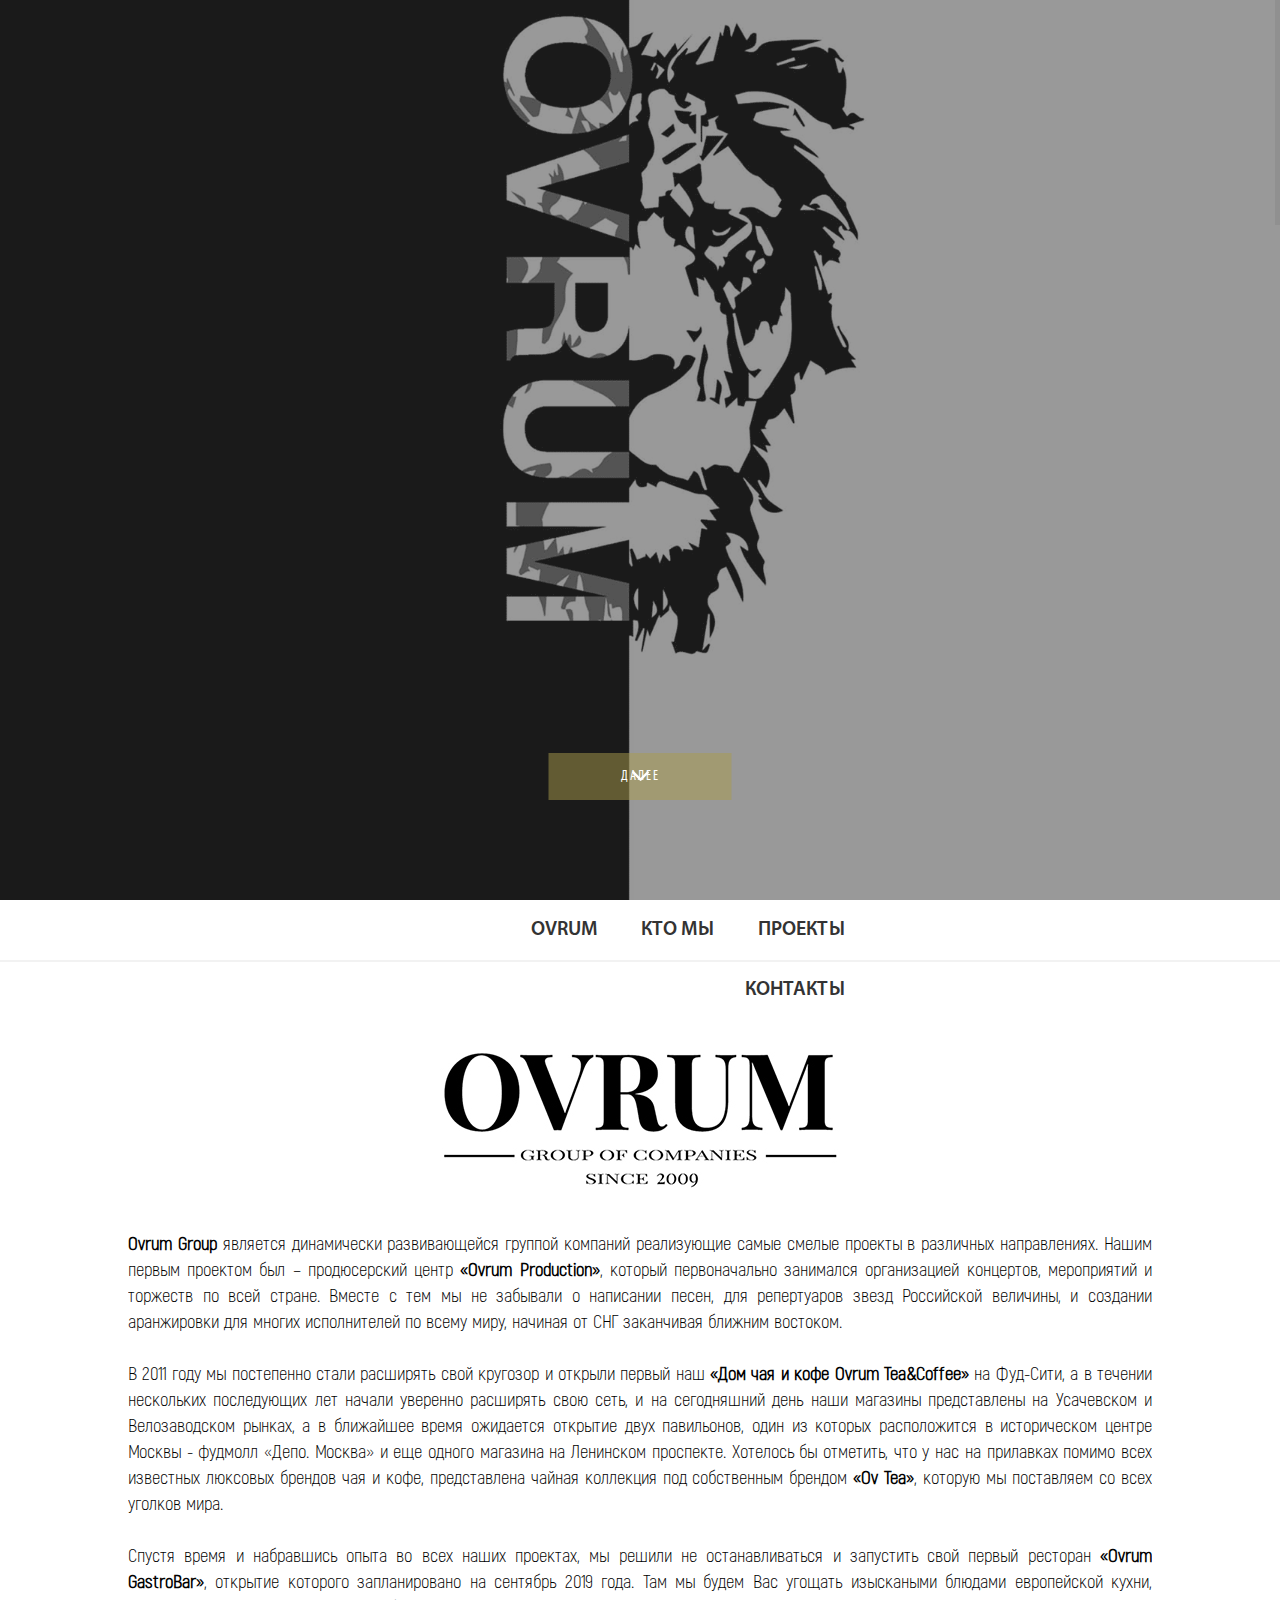
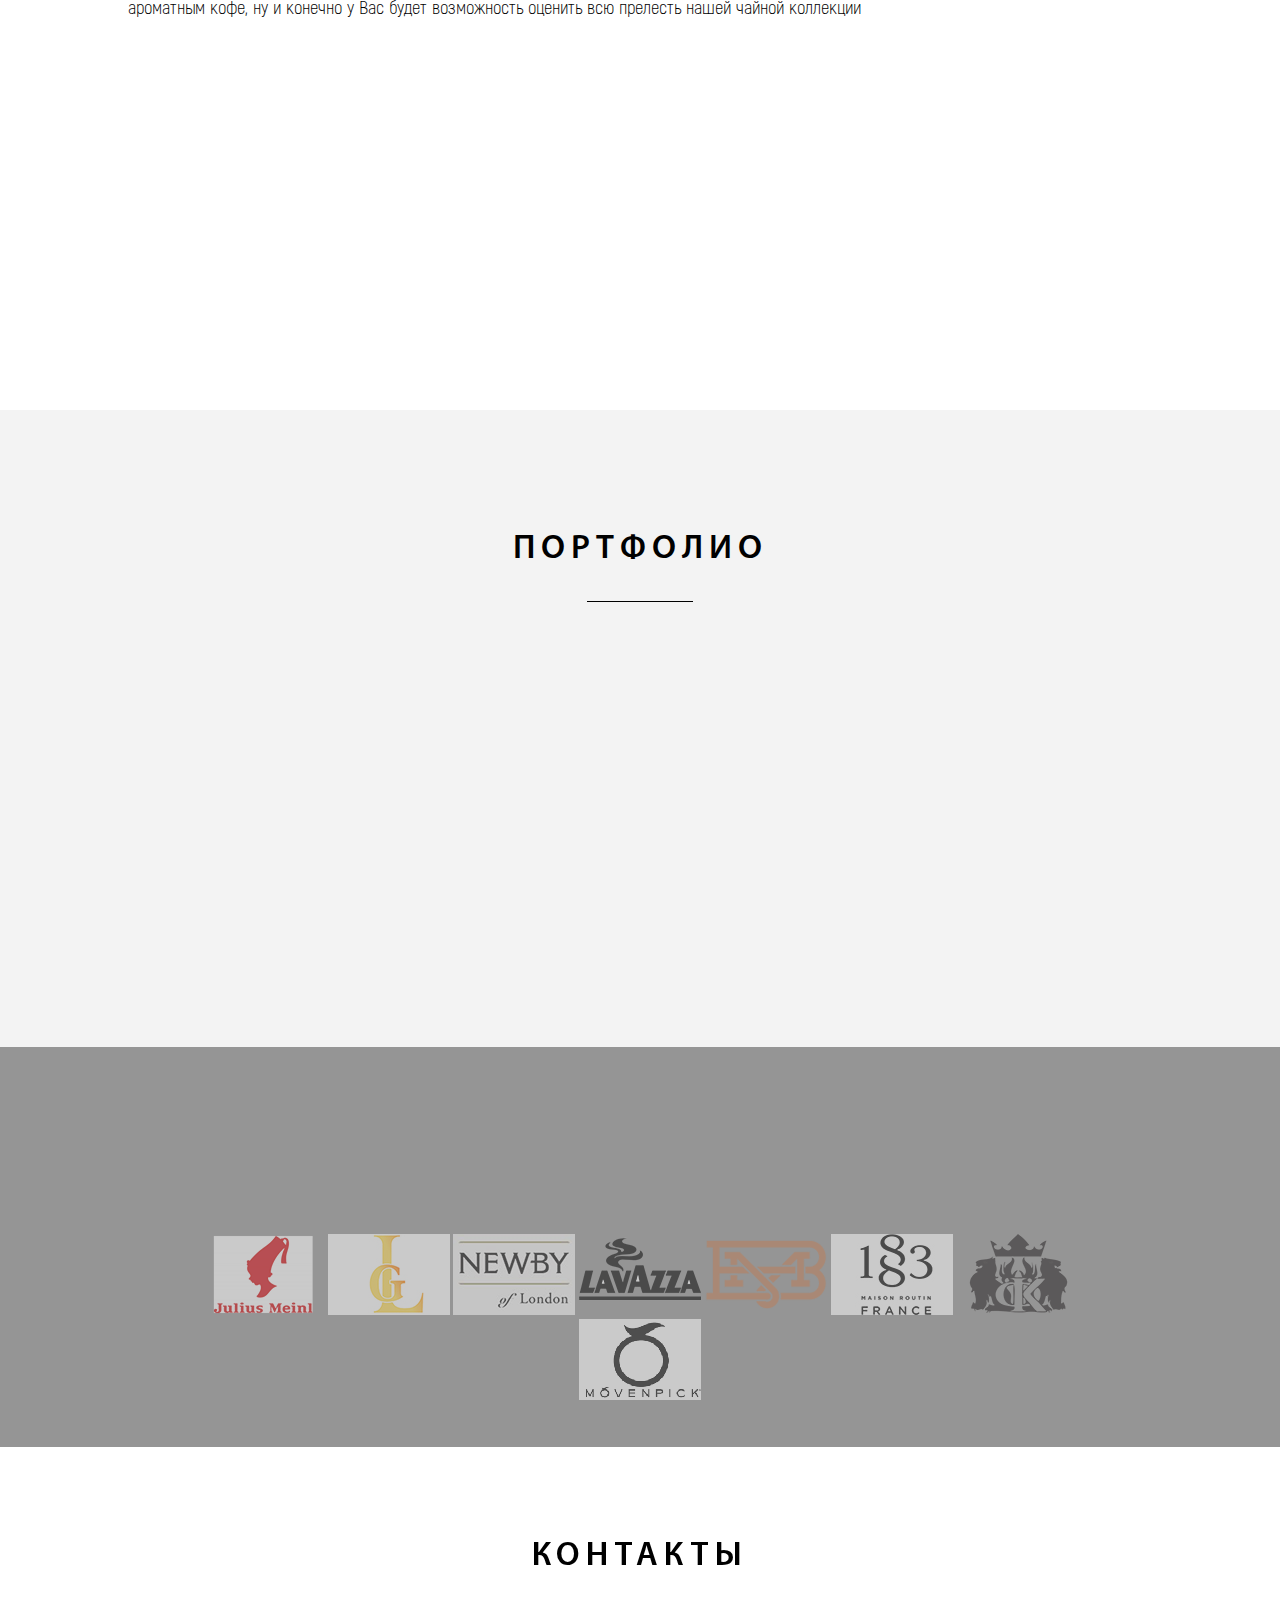
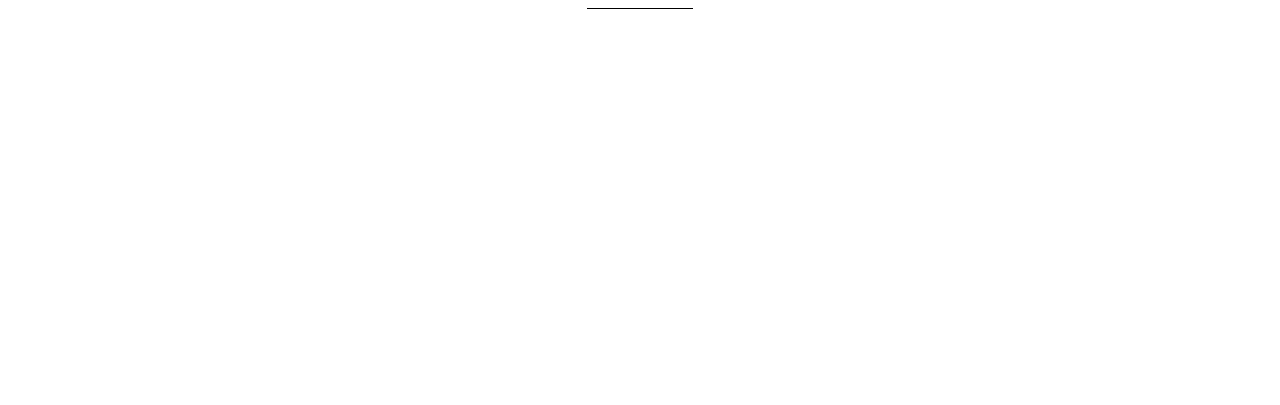
==== Ovrum/index.html @ 54038571 "upload" ====
<!DOCTYPE html>
<html lang="ru">

<head>
    <meta http-equiv="Content-Type" content="text/html; charset=utf-8">
    <meta name="viewport" content="width=device-width, initial-scale=1.0"> 

    <title>Ovrum Group - бренд проверенный временем</title>

		<meta name="description" content="Реализация самых смелых проектов"/>
		<meta name="keywords" content="Оврум Беньяминов, Ovrum Group, Ovrum, Ovrum Benyaminov, Ovrum TEA&COFFEE, Ovrum GASTROBAR"/>
		<meta name="author" content="ovrum.ru"/>
		
		<link rel="shortcut icon" href="img/favicon.png"> 
		
		<link rel="stylesheet" type="text/css" href="css/reset.css" />
		<link rel="stylesheet" type="text/css" href="fonts/stylesheet.css" />
		<link rel="stylesheet" type="text/css" href="css/style.css" />
		<link rel="stylesheet" type="text/css" href="css/style-responsive.css" />				

	<!--[if lt IE 9]>
		<script src="http://html5shim.googlecode.com/svn/trunk/html5.js"></script>
	<![endif]-->
		
</head>

<body>


<div class="preloader" id="preloader">
    <div class="item">
      <img src="img/loading.gif">
    </div>
</div>


<div class="container">


<!-- section start-page -->

  <section class="start-page parallax-background" id="home">
  
    <div class="opacity"></div> <!-- Opacity color -->
      <div class="content">
        <div class="text">
          <div class="logo"><!--<img src="img/logo.png">--></div>
        </div>
        <a href="#about-us"><div class="read-more">Далее</div></a>
        <a href="#about-us"><div class="arrow-down"></div></a>
      </div>
  
  </section>

  <!-- section menu mobile -->
  
  <section class="menu-media">
  
    <div class="menu-content">
    
      <div class="icon"><a href="#"><img src="img/icons/menu-media.png"/></a></div>
    
    </div>
   
  </section>
  
    <ul class="menu-click">
        <a href="#home"><li href="#home">OVRUM</li></a>
        <a href="#about-us"><li href="#about-us">КТО МЫ</li></a>
        <a href="#portfolio"><li href="#portfolio">ПРОЕКТЫ</li></a>
        <a href="#contact"><li href="#contact">КОНТАКТЫ</li></a>
        
    </ul>
   
   
  <!-- section menu -->
  
  <section class="menu">

    <div class="menu-content">
    
    <div class="logo"></div>
    
      <ul id="menu">
        <li><a href="#home">OVRUM</a></li>
        <li><a href="#about-us">КТО МЫ</a></li>
        <li><a href="#portfolio">ПРОЕКТЫ</a></li>
        <li><a href="#contact">КОНТАКТЫ</a></li>
      </ul>
    </div>
  
  
  </section>


  <!-- section about us -->
  
  <section class="about-us" id="about-us">
  
  <div class="content">
  <div class="logo"><img src="img/Ov_log.jpg"></div>
   
   
    <p class="title">   <strong>Ovrum Group</strong> является динамически развивающейся группой компаний реализующие самые 
    смелые проекты в различных направлениях. Нашим первым проектом был – продюсерский центр <strong>«Ovrum Production»</strong>,
    который первоначально занимался организацией концертов, мероприятий и торжеств по всей стране. Вместе с тем
    мы не забывали о написании песен, для репертуаров звезд Российской величины, и создании аранжировки для
    многих исполнителей по всему миру, начиная от СНГ заканчивая ближним востоком. 
    <br><br>В 2011 году мы постепенно стали расширять свой кругозор и открыли первый наш <strong>«Дом чая и кофе Ovrum 
    Tea&Coffee»</strong> на Фуд-Сити, а в течении нескольких последующих лет начали уверенно расширять свою сеть, и на сегодняшний
    день наши магазины представлены на Усачевском и Велозаводском рынках, а в ближайшее время ожидается открытие двух павильонов,
    один из которых расположится в историческом центре Москвы - фудмолл «Депо. Москва» и еще одного магазина на Ленинском проспекте.
    Хотелось бы отметить, что у нас на прилавках помимо всех известных люксовых брендов чая и кофе, представлена чайная коллекция 
    под собственным брендом <strong>«Ov Tea»</strong>, которую мы поставляем со всех уголков мира.
	<br><br>Спустя время и набравшись опыта во всех наших проектах, мы решили не останавливаться и запустить свой первый ресторан 
	<strong>«Ovrum GastroBar»</strong>, открытие которого запланировано на сентябрь 2019 года. Там мы будем Вас угощать изыскаными блюдами 
	европейской кухни, ароматным кофе, ну и конечно у Вас будет возможность оценить всю прелесть нашей чайной коллекции
</p>
  
<div id="columns">
  <div class="column-one">
  
    <div class="circle-one"></div>

      <h2>Качество</h2>
      <p>Одним из основных наших критериев работы - самые высокие стандарты качества</p>

  </div>

  <div class="column-two">

    <div class="circle-two"></div>

      <h2>Развитие</h2>
      <p>С начала 2011 года по сей день, нами реализовано более двадцати проектов в трех направлениях</p>

  </div>


  <div class="column-three">

    <div class="circle-three"></div>

    <h2>Узнаваемость</h2>
    <p>Непревзойденный стиль и качество услуг, служат визитной карточкой узнаваемости нашего бренда</p>

  </div> 
</div> 
    
  </div>
  
  </section>
  
  <div class="clear"></div>  

  <!-- portoflio-->

  <section class="portfolio" id="portfolio">


    <div class="portfolio-margin">
    
      <h1>ПОРТФОЛИО</h1>
      <hr/> 
    
   <!-- 1 item portoflio-->
    
        <ul class="grid">
        
          
          <li>
            <a href="https://Ovrum-TeaCoffee.ru" target="_blank">
              <img src="img/portfolio/1.png" alt="Portfolio item" />
                <div class="text">
                  <p>OVRUM TEA&COFFEE</p>
                  <br><br><p class="description">Для гурманов чая и кофе</p>   
              </div>
            </a>
          </li>
          
          <!-- 2 item portoflio-->
          
          <li>
            <a href="https://ovrum-pub.ru" target="_blank">
              <img src="img/portfolio/2.png" alt="Portfolio item" />
                <div class="text">
                  <p>OVRUM GASTROBAR</p>
                  <br><br><p class="description">В лучших традициях европейских пабов</p>   
              </div>
            </a>
          </li>      

          <!-- 3 item portoflio-->
          
          <li>
            <a href="https://Ovrum-production.ru" target="_blank">
              <img src="img/portfolio/3.png" alt="Portfolio item" />
                <div class="text">
                  <p>OVRUM MUSIC PRODUCTION</p>
                  <br><br><br><br><br><p class="description">Организация мероприятий</p>          
              </div>
            </a>
          </li>      
       </ul>  
   
      
   </div>   
         
   </section>

  
   <div class="clear"></div>  
  
  
  
  
    <!-- partners-->

    <section class="partners parallax-background-partners" id="partners">
    
    <div class="opacity"></div>
    
      <div class="content">
      
        <h2>ПАРТНЕРЫ</h2>
        
            <div class="logo">
          
                <a href="#"><img src="img/logos/1.png"></a>
                <a href="#"><img src="img/logos/2.png"></a>
                <a href="#"><img src="img/logos/3.png"></a>
                <a href="#"><img src="img/logos/4.png"></a>
                <a href="#"><img src="img/logos/5.png"></a>
                <a href="#"><img src="img/logos/6.png"></a>
                <a href="#"><img src="img/logos/7.png"></a>
                <a href="#"><img src="img/logos/8.png"></a>
            </div>
      
      </div>

    </section>


    <!-- Contact-->

    <section class="contact" id="contact">
        <h1>КОНТАКТЫ</h1>
        <hr/>       
      
        <div class="content">
          
          <div class="form">
          
            <form method="post" action="mail.php" name="kontakt">
          
            <div class="column">
            <p>Ваше имя</p> 
            <input name="name" id="name" value="" />
            </div>
            
            <div class="column">
            <p>Ваш e-mail</p>
            <input name="email" id="email" value="" />
            </div>
          
          
            <div class="column">  
           <p>Сообщение</p>      
            <textarea id="message" name="message" ></textarea>
            </div> 
 
              <button class="button" id="submit" name="submit" type="submit" value="SEND">SEND
              </button>
 
            </form>
          
          </div>
          
          
          <div class="contact-text">
          
          Используйте форму для связи с нами<br/><br/>

          Если Вам необходимо отправить файлы, то<br/>
          используйте этот e-mail<br/><br/>

           <strong>Ovrum Benyaminov</strong><br/><br/>
	      Tel: <strong>+7 (965) 119-05-05<br/><br/></strong>
          e-mail: <strong>ovrum-benya@mail.ru</strong>
          
          </div>
        
        
        </div>
      
    </section>


     <section class="footer">
      
       <!--<div class="logo"><img src="img/logo-footer.png"></div>-->
        <div class="menu-footer">
        
          <a href="#home">Home</a>
          <a href="https://www.facebook.com/ovrum.benyaminov">Facebook</a>
          <a href="https://www.instagram.com/ovrum_b/">Instagram</a>   
        </div>
        
        <div class="copyright">© 2008-2019. All Rights Reserved Ovrum.ru</div>        
    
    
    </section>    
    

</div>



	<!-- Scripts -->
	
	<script src="js/jquery-1.11.0.min.js" type="text/javascript"></script>
	<script src="js/jquery-ui-1.10.4.min.js" type="text/javascript"></script> <!-- jQuery -->
	<script src="js/jquery.nicescroll.js"></script> <!-- jQuery NiceScroll -->
	<script src="js/jquery.sticky.js"></script> <!-- jQuery Stick Menu -->
	<script src="js/masonry.pkgd.min.js"></script> <!-- All script -->
	<script src="js/imagesloaded.pkgd.min.js"></script> <!-- All script -->	

   <script>
     $(function(){
   
       var $container = $('.grid');
     
       $container.imagesLoaded( function(){
         $container.masonry({
           itemSelector : 'li'
         });
       });
     
     });
   </script>
	<script src="js/jquery.parallax.js"></script> <!-- jQuery Parallax -->	
	<script src="js/script.js"></script> <!-- All script -->	


</body>

</html>
---- Ovrum/fonts/stylesheet.css ----
@font-face {
    font-family: 'Akrobat';
    src: url('Akrobat-Light.eot');
    src: url('Akrobat-Light.eot?#iefix') format('embedded-opentype'),
        url('Akrobat-Light.woff2') format('woff2'),
        url('Akrobat-Light.woff') format('woff'),
        url('Akrobat-Light.ttf') format('truetype'),
        url('Akrobat-Light.svg#Akrobat-Light') format('svg');
    font-weight: 300;
    font-style: normal;
}
@font-face {
    font-family: 'Myriad Pro';
    src: url('MyriadPro-Cond.eot');
    src: url('MyriadPro-Cond.eot?#iefix') format('embedded-opentype'),
        url('MyriadPro-Cond.woff2') format('woff2'),
        url('MyriadPro-Cond.woff') format('woff'),
        url('MyriadPro-Cond.ttf') format('truetype'),
        url('MyriadPro-Cond.svg#MyriadPro-Cond') format('svg');
    font-weight: normal;
    font-style: normal;
}
@font-face {
    font-family: 'Myriad Pro';
    src: url('MyriadPro-Semibold.eot');
    src: url('MyriadPro-Semibold.eot?#iefix') format('embedded-opentype'),
        url('MyriadPro-Semibold.woff2') format('woff2'),
        url('MyriadPro-Semibold.woff') format('woff'),
        url('MyriadPro-Semibold.ttf') format('truetype'),
        url('MyriadPro-Semibold.svg#MyriadPro-Semibold') format('svg');
    font-weight: 600;
    font-style: normal;
}
---- Ovrum/css/style.css ----
/* Font Google - strong reaload time */
/*@import url(https://fonts.googleapis.com/css?family=Lato:400,300,100,700,900&subset=latin,latin-ext);*/
@import url(https://fonts.googleapis.com/css?family=Playfair+Display:400,400i,700,700i,900,900i&subset=cyrillic)



.preloader{
  position:fixed;
  width:100%;
  height:100%;
  background:white;
  z-index:99999;
}
 
.preloader .item{
  position:absolute;
  width:100px;
  height:100px;
  left:50%;
  top:50%;
  margin-left:-50px;
  margin-top:-50px;
} 


html, body{
  font-family: 'Playfair Display', serif;
  font-size:15px;
  -webkit-font-smoothing: subpixel-antialiased!important;
  color:black;
  font-weight:400;
  height:100%;
}

a{
  text-decoration:none;
  outline:none;
  font-size:14px;
  font-family: 'Myriad Pro';
  font-weight: 900;
}

h1{
  font-size:34px;
  color:white;
  font-weight:400;
  text-transform:uppercase;
  letter-spacing:6px;
  line-height:1.2;
}

p{
  font-size:14px;
  color:white;
  font-weight:300;
  letter-spacing:1px;
 /* margin-top:40px;*/
  font-family: 'Akrobat',sans-serif;
  font-weight: 900;
}


h1 span{
  color:#2fa68e;
}


::selection {
  background: #ada074;
  color:white;
}

::-moz-selection {
  background: #ada074;
  color:white;
}


.container{
  position:absolute;
  width:100%;
  height:100%;
}






/* Start page */

.start-page{
  position:relative;
  width:100%;
  height:100%;
  z-index:10;
  background:url('../img/background/start-page.jpg') #c0c0c0 bottom center fixed no-repeat;
  -webkit-background-size: cover;
  -moz-background-size: cover;
  -o-background-size: cover;
  background-size: cover;
}

.start-page hr{
  color: white;
  margin-top:30px;
  background-color: white;
  height: 1px;
  width:106px;
  border:0;

}

.start-page .opacity{
  position:absolute;
  width:100%;
  height:100%;
  background:rgba(51,51,51,0.5); /* Standard Off */
}


.start-page .content{
  position:relative;
  width:700px;
  margin:0 auto;
  height:100%;
}

.start-page .content .text{
  position:absolute;
  text-align:center;
  margin:auto;
  top:0; 
  left:0; 
  bottom:0; 
  right:0;
  width:700px;
  height:520px;
}

.start-page .content .text .logo{
  width:123px;
  height:123px;
  margin:0 auto 50px;
  
}


.start-page .content .read-more{
  position: absolute;
  bottom: 0px;
  left:50%;
  transform: translateX(-50%);
  width:183px;
  height:47px;
  margin:100px auto;
  line-height:47px;
  text-transform:uppercase;
  text-align: center;
  color:white;
  font-weight:300;
  font-family: 'Myriad Pro',sans-serif;
  display:block;
  cursor:pointer;
  font-size:14px;
  letter-spacing:2px;
  background: rgba(170, 156, 75, 0.5);
  -webkit-transition: all 0.6s ease-in;
	-moz-transition: all 0.6s ease-in;
	-ms-transition: all 0.6s ease-in;
	-o-transition: all 0.6s ease-in;
	transition: all 0.6s ease-in;
}

.start-page .content  .read-more:hover{
  background:rgba(170, 156, 75,0.8);
}

.start-page .content .arrow-down{
  position: absolute;
  bottom: 110px;
  left: 50%;
  margin-left: -10px;
  width: 21px;
  height: 29px;
  background: url(../img/arrow-down.png) no-repeat center center;
  display: block;
  -webkit-animation: bounce-fade 1.2s infinite; /* Safari 4+ */
  -moz-animation:    bounce-fade 1.2s infinite; /* Fx 5+ */
  -o-animation:      bounce-fade 1.2s infinite; /* Opera 12+ */
   animation:        bounce-fade 1.2s infinite; /* IE 10+ */
}


@-webkit-keyframes bounce-fade {
    0%   { opacity: 0; bottom: 70px; }
    100% { opacity: 1; bottom: 35px; }
}
@-moz-keyframes bounce-fade {
    0%   { opacity: 0; bottom: 70px; }
    100% { opacity: 1; bottom: 35px; }
}
@-o-keyframes bounce-fade {
    0%   { opacity: 0; bottom:70px; }
    100% { opacity: 1; bottom: 35px; }
}
@keyframes bounce-fade {
    0%   { opacity: 0; bottom: 70px; }
    100% { opacity: 1; bottom: 35px; }
}


/* Menu mobile */

.menu-media{
  position:relative;
  width:100%;
  height:90px;
  background:#ada074;
  z-index:1000;
  display:none;
}

.menu-media .menu-content{
  width:280px;
  position:relative;
  margin:0 auto;
}

.menu-media .menu-content .logo {
   color:white;
   font-weight:700;
   font-size:24px;
   width:200px;
   line-height:90px;
   float:left;
   list-style: none;
}

.menu-media .menu-content .icon{
  position: absolute;
  width:41px;
  height:23px;
  line-height:100px;
  left:50%;
  transform: translateX(-50%);
}

.menu-click{
  display:none;
}


.menu-click li {
  position:relative;
  width:100%;
  height:70px;
  color:#333333;
  font-size:18px;
  text-align:center;
  line-height:70px;
  z-index:1000;
  border-bottom:1px solid #f2f2f2;
  -webkit-transition: all 0.2s ease-in;
	-moz-transition: all 0.2s ease-in;
	-ms-transition: all 0.2s ease-in;
	-o-transition: all 0.2s ease-in;
	transition: all 0.2s ease-in;
 }

.menu-click li:hover {
  color:#ada074;
 }


/* Menu */

.menu{
  position:relative;
  width:100%;
  height:60px;
  background:white;
  border-bottom:2px solid #f2f2f2;
  z-index:1000;
}

.menu-content{
  width:900px;
  position:relative;
  margin:0 auto;
}

.menu-content .logo {
   color:#333;
   font-weight:700;
   font-size:24px;
   width:300px;
   line-height:60px;
   float:left;
   list-style: none;
 }

.menu-content ul{
  position: absolute;
  width:fit-content;
  left:50%;
  transform: translateX(-50%);
  float:right;
  text-align:right;
  list-style:none;
}

.menu-content li{
   display:inline-block;
   position:relative;
}

.menu-content li a{
  color:#333;
  font-size:20px;
  display: block;
  padding: 0 20px 0 20px;
  line-height:60px;
  -webkit-transition: all 0.2s ease-in;
	-moz-transition: all 0.2s ease-in;
	-ms-transition: all 0.2s ease-in;
	-o-transition: all 0.2s ease-in;
  transition: all 0.2s ease-in;
  font-family: 'Myriad Pro';
  font-weight: 900;
}

.menu-content li.active a{
  color:#ada074;
}

.menu-content li a:hover{
  color:#ada074;
}


/* About us */

.about-us{
  position:relative;
  width:100%;
  background:white;
  z-index:10;
  padding-top: 90px;
}

.about-us .content{
  position:relative;
  width:80%;
  margin: 0 auto;
  overflow: hidden;
}

.about-us h1{
  font-size:34px;
  color:black;
  text-align:center;
  margin-top:50px;
  letter-spacing:6px;
  font-weight:bold;
  text-transform:uppercase;
  line-height:1.2;

}

.about-us hr{
  color: black;
  margin-top:30px;
  background-color: black;
  height: 1px;
  width:106px;
  border:0;

}

.about-us p.title{
  color: #000000;
  margin:40px auto;
  width:auto;
  line-height:26px;
  letter-spacing:0;
  font-size:19px;
  font-weight:300;
  text-align:justify;
}

.about-us h2{
  text-align:center;
  margin-top:30px;
  font-size:26px;
  color:black;
  line-height:1.2;
  letter-spacing:2px;
  width:100%;
  position:relative;
  font-weight:600;
  font-family: 'Myriad Pro',sans-serif;
}

.about-us p{
  text-align:center;
  font-size:18px;
  width:250px;
  margin:30px auto;
  color:#000000;
  line-height:26px;
  letter-spacing:0;
  position:relative;
  font-weight:300;
}

.about-us .content .logo{
  display: flex;
  justify-content: center;
}

#columns{
  display: flex;
  justify-content: center;
  flex-wrap: wrap;
}

.about-us .column-one{
  /*margin-top:40px;*/
  width:273px;
  display: inline-block;
 /* float:left;
  margin-bottom:70px;*/
  height:350px;
}

.about-us .column-one .circle-one{
  height: 100px;
  position:relative;
  margin:0 auto;
  border:2px solid #f0f0f0;
  background: url(../img/icons/responsive.png) white no-repeat center center;
  -moz-border-radius:100px;
  -webkit-border-radius:100px;
  border-radius: 100px;
  width: 100px;
  cursor:pointer;
    -webkit-transition: all 0.2s ease-in;
	-moz-transition: all 0.2s ease-in;
	-ms-transition: all 0.2s ease-in;
	-o-transition: all 0.2s ease-in;
	transition: all 0.2s ease-in;
}

.about-us .column-one .circle-one:hover{
  border:2px solid #ada074;

}

.about-us .column-two{
  display: inline-block;
  /*margin-top:40px;*/
  width:273px;
 /* float:left;
  margin-bottom:70px;*/
  height:350px;
}

.about-us .column-two .circle-two{
  height: 100px;
  position:relative;
  margin:0 auto;
  border:2px solid #f0f0f0;
  background: url(../img/icons/minimalist.png) white no-repeat center center;
  -moz-border-radius:100px;
  -webkit-border-radius:100px;
  border-radius: 100px;
  width: 100px;
    cursor:pointer;
    -webkit-transition: all 0.2s ease-in;
	-moz-transition: all 0.2s ease-in;
	-ms-transition: all 0.2s ease-in;
	-o-transition: all 0.2s ease-in;
	transition: all 0.2s ease-in;
}

.about-us .column-two .circle-two:hover{
  border:2px solid #ada074;
}


.about-us .column-three{ 
  display: inline-block;
  /*margin-top:40px;*/
  width:273px;
  /*float:left;
  margin-bottom:70px;*/
  height:350px;
}

.about-us .column-three .circle-three{ 
  height: 100px;
  position:relative;
  margin:0 auto;
  border:2px solid #f0f0f0;
  background: url(../img/icons/free.png) white no-repeat center center;
  -moz-border-radius:100px;
  -webkit-border-radius:100px;
  border-radius: 100px;
  width: 100px;
  cursor:pointer;
  -webkit-transition: all 0.2s ease-in;
	-moz-transition: all 0.2s ease-in;
	-ms-transition: all 0.2s ease-in;
	-o-transition: all 0.2s ease-in;
	transition: all 0.2s ease-in;
}

.about-us .column-three .circle-three:hover{ 
  border:2px solid #ada074;
}



/* Portfolio */


.portfolio{
  position:relative;
  width:100%;
  background:#f3f3f3;
  z-index:10;

}

.portfolio .portfolio-margin{
  position:relative;
  width:900px;
  overflow:hidden;
  margin:0 auto;
}

.portfolio .portfolio-margin .read-more{
  width:183px;
  height:47px;
  position:relative;
  margin:50px auto 100px;
  line-height:47px;
  border:1px solid #333333;
  text-transform:uppercase;
  text-align:center;
  color:#333333;
  cursor:pointer;
  font-size:14px;
  background:none;
  -webkit-transition: all 0.6s ease-in;
	-moz-transition: all 0.6s ease-in;
	-ms-transition: all 0.6s ease-in;
	-o-transition: all 0.6s ease-in;
	transition: all 0.6s ease-in;
	letter-spacing:1px;
}

.portfolio .portfolio-margin .read-more:hover{
  background:#ada074;
  color:white;
  border:1px solid #ada074;
}

.portfolio .portfolio-margin h1{
  font-size:34px;
  color:black;
  text-align:center;
  margin-top:120px;
  letter-spacing:6px;
  font-weight:bold;
  text-transform:uppercase;
  line-height:1.2;
  font-family: 'Myriad Pro',sans-serif;
  font-weight: 600;
}

.portfolio .portfolio-margin hr{
  color: black;
  margin-top:30px;
  background-color: black;
  height: 1px;
  width:106px;
  border:0;
}




/* Portfolio grid */

.grid{
  margin-top:70px;
  width:100%;
  position:relative;
  margin-bottom:190px;
  overflow:hidden;
}

.grid li{
  width:285px;
  height: 170px;
  overflow: hidden;
  margin:0 15px 15px 0;
  float: left;
  position: relative;
  overflow: hidden;
}

.grid img{
  width:285px;
  float: left;
  position: relative;
}

.grid .text {
  position: absolute;
  width: 285px;
  height:100%;
  background: rgba(173,160,116,1);
  z-index: 2;
  opacity:0;
    -webkit-transition: all 0.6s ease-in;
	-moz-transition: all 0.6s ease-in;
	-ms-transition: all 0.6s ease-in;
	-o-transition: all 0.6s ease-in;
	transition: all 0.6s ease-in;
}

.grid .text:hover {
  opacity:1;
}

.grid .no-text {
  position: absolute;
  width: 285px;
  height:100%;
  background: rgba(173,160,116,0.5);
  z-index: 2;
  opacity:0;
  -webkit-transition: all 0.6s ease-in;
	-moz-transition: all 0.6s ease-in;
	-ms-transition: all 0.6s ease-in;
	-o-transition: all 0.6s ease-in;
	transition: all 0.6s ease-in;
}

.grid .no-text:hover {
  opacity:1;
}

.grid p {
  font-size: 18px;
  text-align:center;
  line-height:26px;
  margin-top:40px;
  font-weight: bold;
  letter-spacing:1px;
  color: #FFF;
}

.grid p.description {
  font-size: 12px;
  width:300px;
  margin-top:20px;
  text-align:center;
  line-height:20px;
  font-weight: 400;
  color: #FFF;
  position:relative;
}

.clear { 
    clear:both; 
}

/* Partners */

.partners{
  position:relative;
  width:100%;
  z-index:10;
  height:400px;
  background:url('../img/background/partners.jpg') 0px 0px fixed;
    -webkit-background-size: cover;
  -moz-background-size: cover;
  -o-background-size: cover;
  background-size: cover;
}

.partners .opacity{
  position:absolute;
  width:100%;
  height:400px;
  background:rgba(79,79,79,0.6);
}

.partners .content{
  position:absolute;
  width:900px;
  height:190px;
  margin:auto;
  top:0;
  bottom:0;
  left:0;
  right:0;
}

.partners h2{
  color:white;
  letter-spacing:1px;
  font-size:32px;
  font-weight:300;
  text-align:center;
  font-family: 'Myriad Pro',sans-serif;
  font-weight: 600;
}

.partners .logo{
  position:relative;
  width:900px;
  overflow:hidden;
  margin-top:50px;
  text-align:center;
}

.partners .logo img{
  opacity:0.5;
  -webkit-transition: all 0.2s ease-in;
	-moz-transition: all 0.2s ease-in;
	-ms-transition: all 0.2s ease-in;
	-o-transition: all 0.2s ease-in;
	transition: all 0.2s ease-in;
}

.partners .logo img:hover{
  opacity:1;
}

/* Contact */

.contact{
  position:relative;
  width:100%;
  background:white;
  z-index:10;
  overflow:hidden;
  margin-bottom: 300px;  
}


.contact .content{
  position:relative;
  width:900px;
  /*overflow:hidden;*/
  margin: 60px auto 65px auto;
}

.contact h1{
  font-size:34px;
  color:black;
  text-align:center;
  margin-top:90px;
  letter-spacing:6px;
  font-weight:bold;
  text-transform:uppercase;
  line-height:1.2;
  font-family: 'Myriad Pro',sans-serif;
  font-weight: 600;
}

.contact hr{
  color: black;
  margin-top:30px;
  background-color: black;
  height: 1px;
  width:106px;
  border:0;
}

.contact .content .form{
  width:455px;
  /*overflow:hidden;*/
  height:auto;
  float:left;
}

.contact .content .form p{
  position: absolute;
  color: #534f4f;
  font-weight: 700;
  text-transform: capitalize;
  left: 15px;
  top: 15px;
  transform: translateY(-50%);
  -webkit-transition: all ease-in-out 0.2s;
  transition: all ease-in-out 0.2s;
  padding: 0 5px;
  font-family: 'Lato', sans-serif;
  font-size:12px;
}
.contact .content .form .column {
  width:80%;
  box-sizing:content-box;
  display: block;
  position: relative;
 /* overflow:hidden;*/
  height:auto;
  letter-spacing:1px;
  float: right;
}


.contact .content .form .column input{
  width: 100%;
  display: block;
  height: 100%;
  border: none;
  padding: 10px 15px;
  color: #cccccc;
  font-family: 'Montserrat';
  font-size: 12px;
  font-weight: 700;
  text-transform: uppercase;
  border: 1px solid rgba(0, 0, 0, 0.1);
  margin-bottom:30px;
  box-sizing: border-box;
}


.contact .content .contact-text{
  width:405px;
  position: relative;
  overflow:hidden;
  height:auto;
  font-weight:300;
  float:left;
  padding-left:40px;
  color:black;
  font-size:14px;
  line-height:26px;
  font-family: 'Myriad Pro',sans-serif;
  font-weight: 600;
}

strong{
  font-weight:700;

}

input{
  height:40px;
  /*border-top:1px solid #333;
  border-bottom:0;
  border-left:0;
  border-right:0;*/
  color:#333;
  font-weight:300;
  line-height:40px;
  padding-left:15px;
}


textarea{
  width:100%;
  height:150px;
  line-height:20px;
  color:#333;
  font-weight:300;
  padding:10px 15px;
  font-family: 'Lato', sans-serif;
  font-size:14px;
  margin:0 auto 15px auto;
  border: none;
  border: 1px solid rgba(0, 0, 0, 0.1);
  box-sizing: border-box;
}



button{
  display: block;
  width:100px;
  height:34px;
  float:right;
  border: none;
  border-radius: 10px;
  cursor: pointer;
}

/* Footer */


.footer{
  position:fixed;
  bottom:0;
  width:100%;
  background:#3c3c3c;
  margin-top: 30px;
}

.footer .logo{

  position:relative;
  width:58px;
  height:58px;
  margin: 0 auto;
  padding-top:50px;

}

.footer .menu-footer{
  width:80%;
  text-align:center;
  margin:0 auto;
  padding-top:30px;
  overflow: hidden;
  position:relative;  
}


.footer .menu-footer a{
  line-height:46px;
  padding:10px;
  color:#a4a4a4;
  -webkit-transition: all 0.2s ease-in;
	-moz-transition: all 0.2s ease-in;
	-ms-transition: all 0.2s ease-in;
	-o-transition: all 0.2s ease-in;
	transition: all 0.2s ease-in;
}

.footer .menu-footer a:hover{
  color:#ada074;
}


.footer .copyright{
  width:80%;
  position:relative;
  font-weight:300;
  margin:0 auto;
  padding:30px 0 50px;
  text-align:center;
  font-size:14px;
  line-height:36px;
  color:#a4a4a4;
}
---- Ovrum/css/style-responsive.css ----
/* iPad (portrait) */
@media (min-width: 320px) and (max-width: 579px) {

.menu{
  display:none;
}

.menu-media{
  display:block;
}

.start-page .content {
  width:300px;
  height:100%;
}

.start-page, .start-page .opacity{
  height:100%;
}
.start-page .content .text {
  width:300px;
}


.contact h1 {
  font-size:36px;
  margin-top:30px;
}

.about-us h1 {
  margin-top:0;
}

/*.about-us .content{
  width:300px;
}*/

.about-us hr,.portfolio .portfolio-margin hr, .contact hr {
  width:106px;
}

.about-us .column-one, .about-us .column-two{
  width:300px;
  margin-bottom:20px;
}

 .about-us .content .column-three{
  width:300px;
  margin-bottom:70px;
 }

.portfolio .portfolio-margin{
  width:300px;
}

.partners .content{
  width:300px;
}

.partners .logo {
  width:300px;
}

.partners .logo img {
  width:80px;
  padding-bottom:20px;
}

.contact, .contact .content, .contact .content .form{
  width:300px;
}

.contact .content .contact-text{
  padding-left:0px;
  width:300px;
  text-align:center;
  margin-top:60px;
}

input{
  width:320px;
}

/*textarea{
  width:320px;
}*/

.contact .content .contact-text {
  width:275px;
}

.grid li{
  margin:0 0 15px 0;
}

.contact{ 
  margin:0 auto;
}

.footer{
  position:relative;
}

}



/* iPad (portrait) */
@media (min-width: 580px) and (max-width: 767px) {

.menu{
  display:none;
}

.menu-media{
  display:block;
}

.menu-media .menu-content{
  width:540px;
}

.partners .logo img {
  padding-bottom:20px;
}

.start-page .content {
  width:300px;
  height:100%;
}

.start-page, .start-page .opacity{
  height:100%;
}
.start-page .content .text {
  width:300px;
}


h1 {
  font-size:36px;
}

.about-us h1 {
  margin-top:0;
}

/*.about-us .content{
  width:300px;
}*/

.about-us hr,.portfolio .portfolio-margin hr, .contact hr {
  width:106px;
}

.about-us .column-one, .about-us .column-two{
  width:300px;
  margin-bottom:20px;
}

 .about-us .column-three{
  width:300px;
  margin-bottom:70px;
 }

.portfolio .portfolio-margin{
  width:300px;
}

.partners .content{
  width:400px;
}

.partners .logo {
  width:400px;
}

.partners .logo img {
  width:80px;
  padding-bottom:20px;
}

.contact, .contact .content, .contact .content .form{
  width:300px;
}

.contact .content .contact-text{
  padding-left:0px;
  width:300px;
  text-align:center;
  margin-top:60px;
}

.contact .content .contact-text {
  width:275px;
}

/*.contact .content .form .column, .contact .content .form .column-3{
  width:420px;
}*/

.contact .content .form .column-2{
  width:420px;
  padding-left:0;
}

.contact{ 
  margin:0 auto;
}

.footer{
  position:relative;
}

/*textarea{
  width:420px;
}*/


}



/* iPad (portrait) */
@media (min-width: 768px) and (max-width: 1023px) {

.menu-content .logo{
  width:200px;
}

.menu-content{
  width:700px;
}

.about-us .content{
  width:700px;
}

.about-us p{
  width:200px;
}

.about-us h2{
  letter-spacing:0px;
}

.about-us .column-one{
  width:233px;
}

.about-us .column-two{
  width:233px;
}

.about-us .column-three{
  width:233px;
}

.portfolio .portfolio-margin {
  width:600px;
}

.partners .content{
  width:700px;
}

.partners .logo {
  width:700px;
}

.contact{ 
  margin:0 auto;
}

.contact .content {
  width:700px
}

.footer{
  position:relative;
}

.contact .content .form{
  width:355px;
}



.contact .content .contact-text {
  width:275px;
}



}
@media screen and (max-width: 1153px){
  .about-us .content #columns .column-one,.about-us .content #columns .column-two,.about-us .content #columns .column-three{
    margin-bottom: 0;
  }
}
@media screen and (max-width: 768px){
  .grid{
    margin-bottom: 60px;
    margin-top: 25px;
  }
  .contact .content .form .column,button{
    float: initial;
    margin:0 auto;
  }
}
@media screen and (max-width: 481px){
  .portfolio .portfolio-margin h1{
    margin-top: 20px;
  }
  .about-us{
    padding-top: 30px;
  }
  .about-us .content .logo img{
    width: 278px;
    height: 96px;
  }
  
  .about-us .content #columns h2{
    margin-top: 20px;
  }

  .about-us .content #columns .column-one,.about-us .content #columns .column-two,.about-us .content #columns .column-three{
    margin-top: 0;
  }
  .contact .content .form .column,button{
    float: initial;
    margin:0 auto;
  }

}
@media screen and (max-width: 321px){
  .about-us .content .logo img{
    width: 256px;
    height: 76px;
  }
}
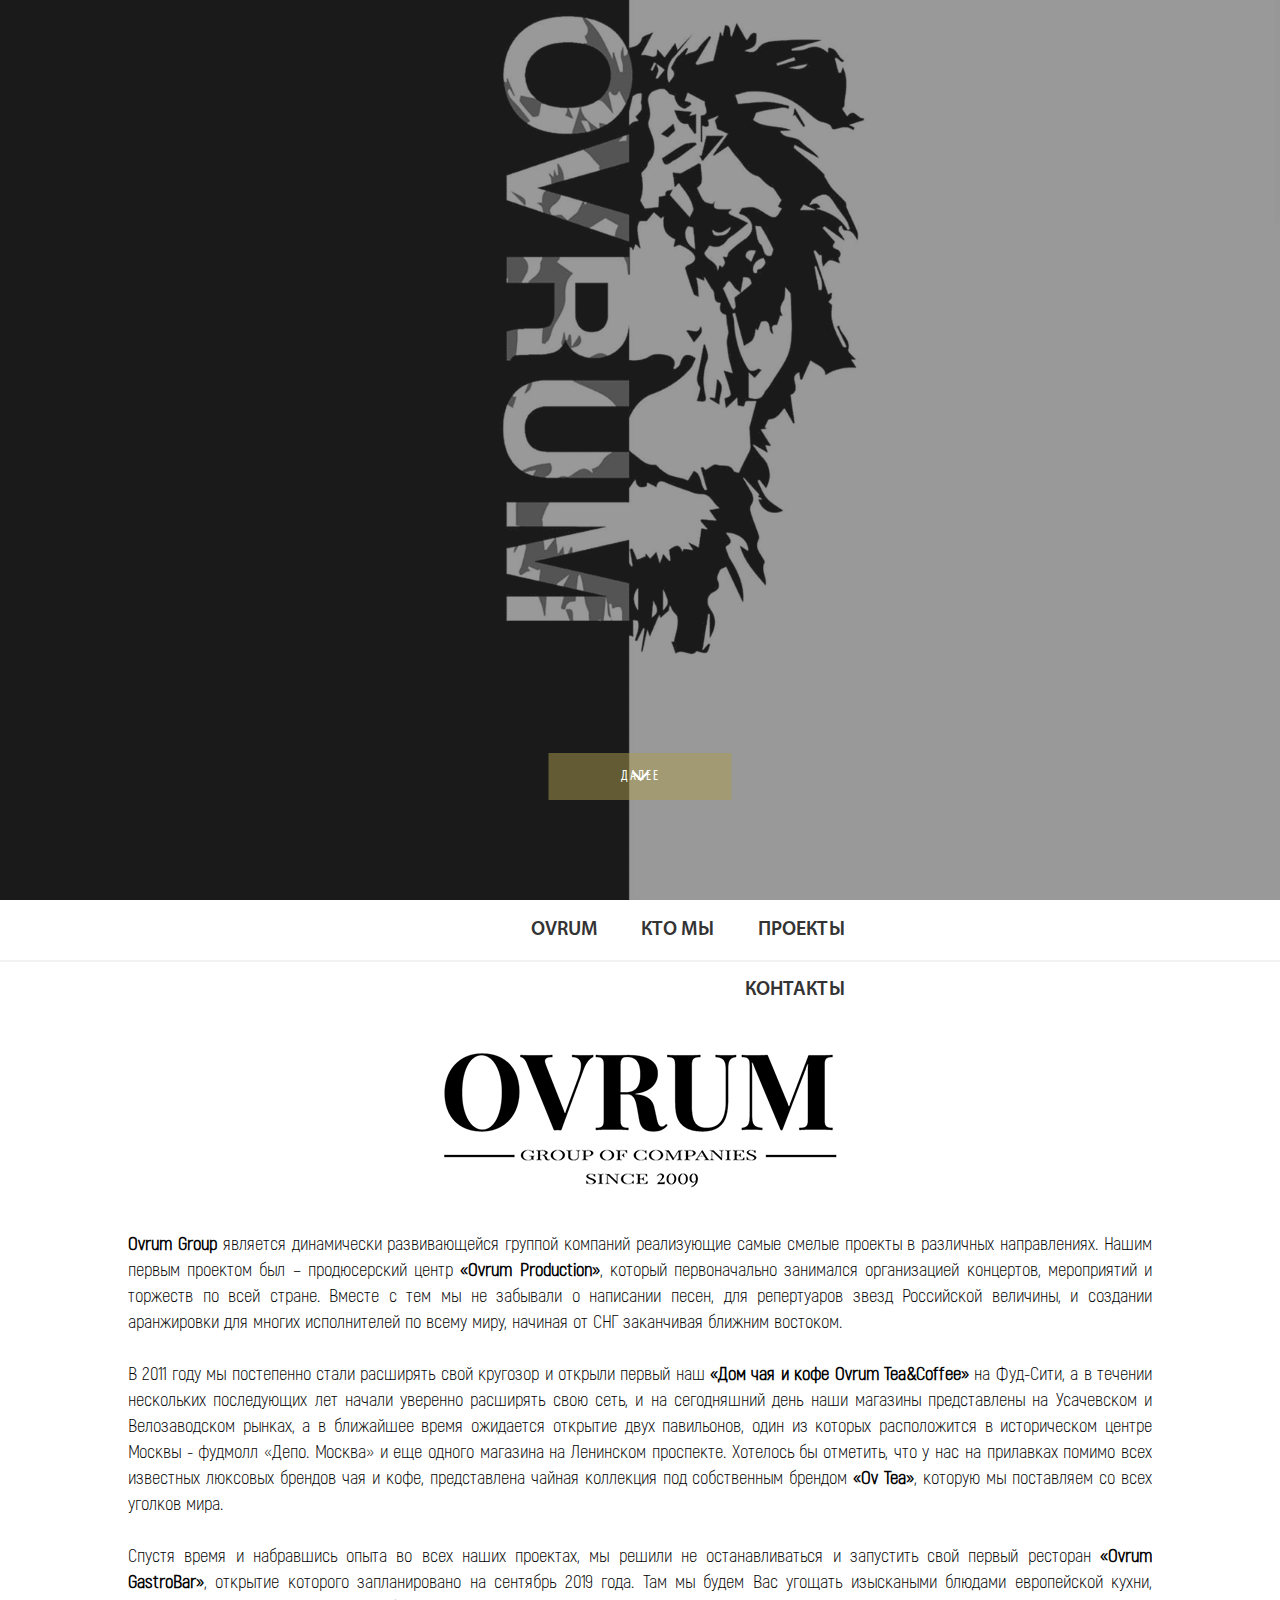
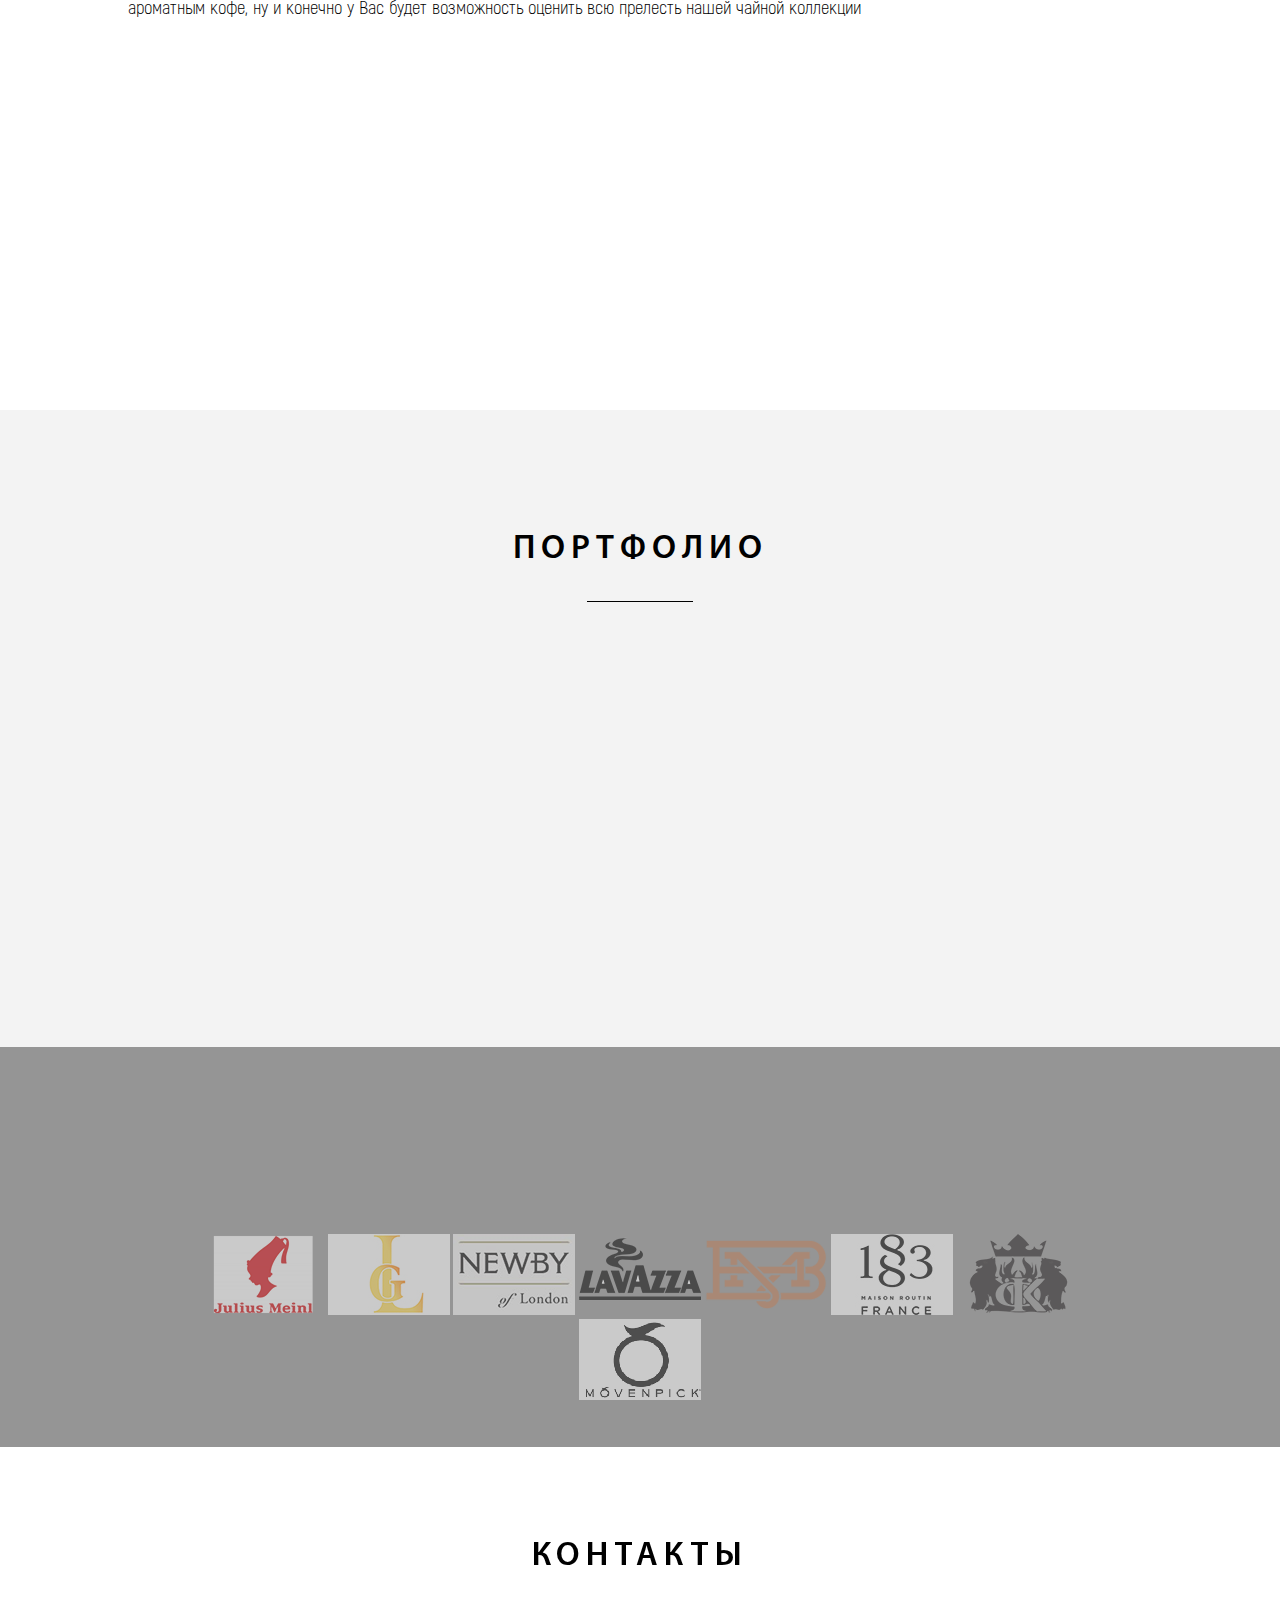
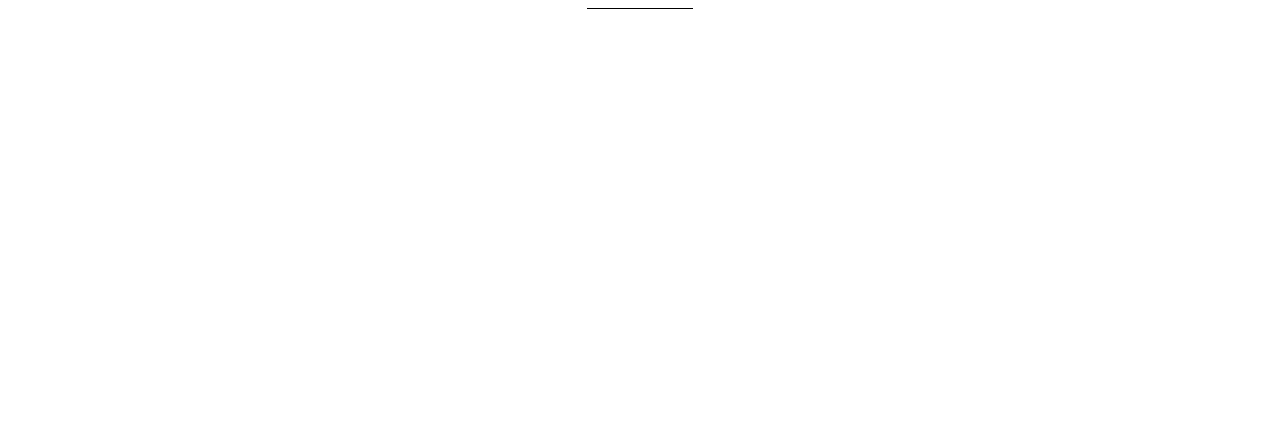
==== commit dd09c486: "Add files via upload" ====
--- a/Ovrum/index.html
+++ b/Ovrum/index.html
@@ -1,347 +1,342 @@
-<!DOCTYPE html>
-<html lang="ru">
-
-<head>
-    <meta http-equiv="Content-Type" content="text/html; charset=utf-8">
-    <meta name="viewport" content="width=device-width, initial-scale=1.0"> 
-
-    <title>Ovrum Group - бренд проверенный временем</title>
-
-		<meta name="description" content="Реализация самых смелых проектов"/>
-		<meta name="keywords" content="Оврум Беньяминов, Ovrum Group, Ovrum, Ovrum Benyaminov, Ovrum TEA&COFFEE, Ovrum GASTROBAR"/>
-		<meta name="author" content="ovrum.ru"/>
-		
-		<link rel="shortcut icon" href="img/favicon.png"> 
-		
-		<link rel="stylesheet" type="text/css" href="css/reset.css" />
-		<link rel="stylesheet" type="text/css" href="fonts/stylesheet.css" />
-		<link rel="stylesheet" type="text/css" href="css/style.css" />
-		<link rel="stylesheet" type="text/css" href="css/style-responsive.css" />				
-
-	<!--[if lt IE 9]>
-		<script src="http://html5shim.googlecode.com/svn/trunk/html5.js"></script>
-	<![endif]-->
-		
-</head>
-
-<body>
-
-
-<div class="preloader" id="preloader">
-    <div class="item">
-      <img src="img/loading.gif">
-    </div>
-</div>
-
-
-<div class="container">
-
-
-<!-- section start-page -->
-
-  <section class="start-page parallax-background" id="home">
-  
-    <div class="opacity"></div> <!-- Opacity color -->
-      <div class="content">
-        <div class="text">
-          <div class="logo"><!--<img src="img/logo.png">--></div>
-        </div>
-        <a href="#about-us"><div class="read-more">Далее</div></a>
-        <a href="#about-us"><div class="arrow-down"></div></a>
-      </div>
-  
-  </section>
-
-  <!-- section menu mobile -->
-  
-  <section class="menu-media">
-  
-    <div class="menu-content">
-    
-      <div class="icon"><a href="#"><img src="img/icons/menu-media.png"/></a></div>
-    
-    </div>
-   
-  </section>
-  
-    <ul class="menu-click">
-        <a href="#home"><li href="#home">OVRUM</li></a>
-        <a href="#about-us"><li href="#about-us">КТО МЫ</li></a>
-        <a href="#portfolio"><li href="#portfolio">ПРОЕКТЫ</li></a>
-        <a href="#contact"><li href="#contact">КОНТАКТЫ</li></a>
-        
-    </ul>
-   
-   
-  <!-- section menu -->
-  
-  <section class="menu">
-
-    <div class="menu-content">
-    
-    <div class="logo"></div>
-    
-      <ul id="menu">
-        <li><a href="#home">OVRUM</a></li>
-        <li><a href="#about-us">КТО МЫ</a></li>
-        <li><a href="#portfolio">ПРОЕКТЫ</a></li>
-        <li><a href="#contact">КОНТАКТЫ</a></li>
-      </ul>
-    </div>
-  
-  
-  </section>
-
-
-  <!-- section about us -->
-  
-  <section class="about-us" id="about-us">
-  
-  <div class="content">
-  <div class="logo"><img src="img/Ov_log.jpg"></div>
-   
-   
-    <p class="title">   <strong>Ovrum Group</strong> является динамически развивающейся группой компаний реализующие самые 
-    смелые проекты в различных направлениях. Нашим первым проектом был – продюсерский центр <strong>«Ovrum Production»</strong>,
-    который первоначально занимался организацией концертов, мероприятий и торжеств по всей стране. Вместе с тем
-    мы не забывали о написании песен, для репертуаров звезд Российской величины, и создании аранжировки для
-    многих исполнителей по всему миру, начиная от СНГ заканчивая ближним востоком. 
-    <br><br>В 2011 году мы постепенно стали расширять свой кругозор и открыли первый наш <strong>«Дом чая и кофе Ovrum 
-    Tea&Coffee»</strong> на Фуд-Сити, а в течении нескольких последующих лет начали уверенно расширять свою сеть, и на сегодняшний
-    день наши магазины представлены на Усачевском и Велозаводском рынках, а в ближайшее время ожидается открытие двух павильонов,
-    один из которых расположится в историческом центре Москвы - фудмолл «Депо. Москва» и еще одного магазина на Ленинском проспекте.
-    Хотелось бы отметить, что у нас на прилавках помимо всех известных люксовых брендов чая и кофе, представлена чайная коллекция 
-    под собственным брендом <strong>«Ov Tea»</strong>, которую мы поставляем со всех уголков мира.
-	<br><br>Спустя время и набравшись опыта во всех наших проектах, мы решили не останавливаться и запустить свой первый ресторан 
-	<strong>«Ovrum GastroBar»</strong>, открытие которого запланировано на сентябрь 2019 года. Там мы будем Вас угощать изыскаными блюдами 
-	европейской кухни, ароматным кофе, ну и конечно у Вас будет возможность оценить всю прелесть нашей чайной коллекции
-</p>
-  
-<div id="columns">
-  <div class="column-one">
-  
-    <div class="circle-one"></div>
-
-      <h2>Качество</h2>
-      <p>Одним из основных наших критериев работы - самые высокие стандарты качества</p>
-
-  </div>
-
-  <div class="column-two">
-
-    <div class="circle-two"></div>
-
-      <h2>Развитие</h2>
-      <p>С начала 2011 года по сей день, нами реализовано более двадцати проектов в трех направлениях</p>
-
-  </div>
-
-
-  <div class="column-three">
-
-    <div class="circle-three"></div>
-
-    <h2>Узнаваемость</h2>
-    <p>Непревзойденный стиль и качество услуг, служат визитной карточкой узнаваемости нашего бренда</p>
-
-  </div> 
-</div> 
-    
-  </div>
-  
-  </section>
-  
-  <div class="clear"></div>  
-
-  <!-- portoflio-->
-
-  <section class="portfolio" id="portfolio">
-
-
-    <div class="portfolio-margin">
-    
-      <h1>ПОРТФОЛИО</h1>
-      <hr/> 
-    
-   <!-- 1 item portoflio-->
-    
-        <ul class="grid">
-        
-          
-          <li>
-            <a href="https://Ovrum-TeaCoffee.ru" target="_blank">
-              <img src="img/portfolio/1.png" alt="Portfolio item" />
-                <div class="text">
-                  <p>OVRUM TEA&COFFEE</p>
-                  <br><br><p class="description">Для гурманов чая и кофе</p>   
-              </div>
-            </a>
-          </li>
-          
-          <!-- 2 item portoflio-->
-          
-          <li>
-            <a href="https://ovrum-pub.ru" target="_blank">
-              <img src="img/portfolio/2.png" alt="Portfolio item" />
-                <div class="text">
-                  <p>OVRUM GASTROBAR</p>
-                  <br><br><p class="description">В лучших традициях европейских пабов</p>   
-              </div>
-            </a>
-          </li>      
-
-          <!-- 3 item portoflio-->
-          
-          <li>
-            <a href="https://Ovrum-production.ru" target="_blank">
-              <img src="img/portfolio/3.png" alt="Portfolio item" />
-                <div class="text">
-                  <p>OVRUM MUSIC PRODUCTION</p>
-                  <br><br><br><br><br><p class="description">Организация мероприятий</p>          
-              </div>
-            </a>
-          </li>      
-       </ul>  
-   
-      
-   </div>   
-         
-   </section>
-
-  
-   <div class="clear"></div>  
-  
-  
-  
-  
-    <!-- partners-->
-
-    <section class="partners parallax-background-partners" id="partners">
-    
-    <div class="opacity"></div>
-    
-      <div class="content">
-      
-        <h2>ПАРТНЕРЫ</h2>
-        
-            <div class="logo">
-          
-                <a href="#"><img src="img/logos/1.png"></a>
-                <a href="#"><img src="img/logos/2.png"></a>
-                <a href="#"><img src="img/logos/3.png"></a>
-                <a href="#"><img src="img/logos/4.png"></a>
-                <a href="#"><img src="img/logos/5.png"></a>
-                <a href="#"><img src="img/logos/6.png"></a>
-                <a href="#"><img src="img/logos/7.png"></a>
-                <a href="#"><img src="img/logos/8.png"></a>
-            </div>
-      
-      </div>
-
-    </section>
-
-
-    <!-- Contact-->
-
-    <section class="contact" id="contact">
-        <h1>КОНТАКТЫ</h1>
-        <hr/>       
-      
-        <div class="content">
-          
-          <div class="form">
-          
-            <form method="post" action="mail.php" name="kontakt">
-          
-            <div class="column">
-            <p>Ваше имя</p> 
-            <input name="name" id="name" value="" />
-            </div>
-            
-            <div class="column">
-            <p>Ваш e-mail</p>
-            <input name="email" id="email" value="" />
-            </div>
-          
-          
-            <div class="column">  
-           <p>Сообщение</p>      
-            <textarea id="message" name="message" ></textarea>
-            </div> 
- 
-              <button class="button" id="submit" name="submit" type="submit" value="SEND">SEND
-              </button>
- 
-            </form>
-          
-          </div>
-          
-          
-          <div class="contact-text">
-          
-          Используйте форму для связи с нами<br/><br/>
-
-          Если Вам необходимо отправить файлы, то<br/>
-          используйте этот e-mail<br/><br/>
-
-           <strong>Ovrum Benyaminov</strong><br/><br/>
-	      Tel: <strong>+7 (965) 119-05-05<br/><br/></strong>
-          e-mail: <strong>ovrum-benya@mail.ru</strong>
-          
-          </div>
-        
-        
-        </div>
-      
-    </section>
-
-
-     <section class="footer">
-      
-       <!--<div class="logo"><img src="img/logo-footer.png"></div>-->
-        <div class="menu-footer">
-        
-          <a href="#home">Home</a>
-          <a href="https://www.facebook.com/ovrum.benyaminov">Facebook</a>
-          <a href="https://www.instagram.com/ovrum_b/">Instagram</a>   
-        </div>
-        
-        <div class="copyright">© 2008-2019. All Rights Reserved Ovrum.ru</div>        
-    
-    
-    </section>    
-    
-
-</div>
-
-
-
-	<!-- Scripts -->
-	
-	<script src="js/jquery-1.11.0.min.js" type="text/javascript"></script>
-	<script src="js/jquery-ui-1.10.4.min.js" type="text/javascript"></script> <!-- jQuery -->
-	<script src="js/jquery.nicescroll.js"></script> <!-- jQuery NiceScroll -->
-	<script src="js/jquery.sticky.js"></script> <!-- jQuery Stick Menu -->
-	<script src="js/masonry.pkgd.min.js"></script> <!-- All script -->
-	<script src="js/imagesloaded.pkgd.min.js"></script> <!-- All script -->	
-
-   <script>
-     $(function(){
-   
-       var $container = $('.grid');
-     
-       $container.imagesLoaded( function(){
-         $container.masonry({
-           itemSelector : 'li'
-         });
-       });
-     
-     });
-   </script>
-	<script src="js/jquery.parallax.js"></script> <!-- jQuery Parallax -->	
-	<script src="js/script.js"></script> <!-- All script -->	
-
-
-</body>
-
-</html>
+<!DOCTYPE html>
+<html lang="ru">
+
+<head>
+    <meta http-equiv="Content-Type" content="text/html; charset=utf-8">
+    <meta name="viewport" content="width=device-width, initial-scale=1.0"> 
+
+    <title>Ovrum Group - бренд проверенный временем</title>
+
+		<meta name="description" content="Реализация самых смелых проектов"/>
+		<meta name="keywords" content="Оврум Беньяминов, Ovrum Group, Ovrum, Ovrum Benyaminov, Ovrum TEA&COFFEE, Ovrum GASTROBAR"/>
+		<meta name="author" content="ovrum.ru"/>
+		
+    <link rel="shortcut icon" href="img/favicon.png"> 
+    
+		<link rel="stylesheet" type="text/css" href="css/reset.css" />
+		<link rel="stylesheet" type="text/css" href="fonts/stylesheet.css" />
+		<link rel="stylesheet" type="text/css" href="css/style.css" />
+		<link rel="stylesheet" type="text/css" href="css/style-responsive.css" />				
+
+	<!--[if lt IE 9]>
+		<script src="http://html5shim.googlecode.com/svn/trunk/html5.js"></script>
+	<![endif]-->
+		
+</head>
+
+<body>
+
+
+<div class="preloader" id="preloader">
+    <div class="item">
+      <img src="img/loading.gif">
+    </div>
+</div>
+
+
+<div class="container">
+
+
+<!-- section start-page -->
+
+  <section class="start-page parallax-background" id="home">
+  
+    <div class="opacity"></div> <!-- Opacity color -->
+      <div class="content">
+        <div class="text">
+          <div class="logo"><!--<img src="img/logo.png">--></div>
+        </div>
+        <a href="#about-us"><div class="read-more">Далее</div></a>
+        <a href="#about-us"><div class="arrow-down"></div></a>
+      </div>
+  
+  </section>
+
+  <!-- section menu mobile -->
+  
+  <section class="menu-media">
+  
+    <div class="menu-content">
+      <div class="icon"><a href="#"><img src="img/icons/menu-media.png"/></a></div>
+    </div>
+   
+  </section>
+  
+    <ul class="menu-click">
+        <a href="#home"><li href="#home">OVRUM</li></a>
+        <a href="#about-us"><li href="#about-us">КТО МЫ</li></a>
+        <a href="#portfolio"><li href="#portfolio">ПРОЕКТЫ</li></a>
+        <a href="#contact"><li href="#contact">КОНТАКТЫ</li></a>
+        
+    </ul>
+   
+   
+  <!-- section menu -->
+  
+  <section class="menu">
+
+    <div class="menu-content">
+    
+    <div class="logo"></div>
+    
+      <ul id="menu">
+        <li><a href="#home">OVRUM</a></li>
+        <li><a href="#about-us">КТО МЫ</a></li>
+        <li><a href="#portfolio">ПРОЕКТЫ</a></li>
+        <li><a href="#contact">КОНТАКТЫ</a></li>
+      </ul>
+    </div>
+  
+  
+  </section>
+
+
+  <!-- section about us -->
+  
+  <section class="about-us" id="about-us">
+  
+  <div class="content">
+  <div class="logo"><img src="img/Ov_log.jpg"></div>
+   
+   
+    <p class="title">   <strong>Ovrum Group</strong> является динамически развивающейся группой компаний реализующие самые 
+    смелые проекты в различных направлениях. Нашим первым проектом был – продюсерский центр <strong>«Ovrum Production»</strong>,
+    который первоначально занимался организацией концертов, мероприятий и торжеств по всей стране. Вместе с тем
+    мы не забывали о написании песен, для репертуаров звезд Российской величины, и создании аранжировки для
+    многих исполнителей по всему миру, начиная от СНГ заканчивая ближним востоком. 
+    <br><br>В 2011 году мы постепенно стали расширять свой кругозор и открыли первый наш <strong>«Дом чая и кофе Ovrum 
+    Tea&Coffee»</strong> на Фуд-Сити, а в течении нескольких последующих лет начали уверенно расширять свою сеть, и на сегодняшний
+    день наши магазины представлены на Усачевском и Велозаводском рынках, а в ближайшее время ожидается открытие двух павильонов,
+    один из которых расположится в историческом центре Москвы - фудмолл «Депо. Москва» и еще одного магазина на Ленинском проспекте.
+    Хотелось бы отметить, что у нас на прилавках помимо всех известных люксовых брендов чая и кофе, представлена чайная коллекция 
+    под собственным брендом <strong>«Ov Tea»</strong>, которую мы поставляем со всех уголков мира.
+	<br><br>Спустя время и набравшись опыта во всех наших проектах, мы решили не останавливаться и запустить свой первый ресторан 
+	<strong>«Ovrum GastroBar»</strong>, открытие которого запланировано на сентябрь 2019 года. Там мы будем Вас угощать изыскаными блюдами 
+	европейской кухни, ароматным кофе, ну и конечно у Вас будет возможность оценить всю прелесть нашей чайной коллекции
+</p>
+  
+<div id="columns">
+  <div class="column-one">
+  
+    <div class="circle-one"></div>
+
+      <h2>Качество</h2>
+      <p>Одним из основных наших критериев работы - самые высокие стандарты качества</p>
+
+  </div>
+
+  <div class="column-two">
+
+    <div class="circle-two"></div>
+
+      <h2>Развитие</h2>
+      <p>С начала 2011 года по сей день, нами реализовано более двадцати проектов в трех направлениях</p>
+
+  </div>
+
+
+  <div class="column-three">
+
+    <div class="circle-three"></div>
+
+    <h2>Узнаваемость</h2>
+    <p>Непревзойденный стиль и качество услуг, служат визитной карточкой узнаваемости нашего бренда</p>
+
+  </div> 
+</div> 
+    
+  </div>
+  
+  </section>
+  
+  <div class="clear"></div>  
+
+  <!-- portoflio-->
+
+  <section class="portfolio" id="portfolio">
+
+
+    <div class="portfolio-margin">
+    
+      <h1>ПОРТФОЛИО</h1>
+      <hr/> 
+    
+   <!-- 1 item portoflio-->
+    
+        <ul class="grid">
+        
+          
+          <li>
+            <a href="https://Ovrum-TeaCoffee.ru" target="_blank">
+              <img src="img/portfolio/1m.png" alt="Portfolio item" />
+                  <div class="background"></div>
+                  <p class="teg">OVRUM TEA&COFFEE</p>
+                  <p class="description">Для гурманов чая и кофе</p>   
+              
+            </a>
+          </li>
+          
+          <!-- 2 item portoflio-->
+          
+          <li>
+            <a href="https://ovrum-pub.ru" target="_blank">
+              <img src="img/portfolio/2m.png" alt="Portfolio item" />
+                <div class="background"></div>
+                <p class="teg">OVRUM GASTROBAR</p>
+                <p class="description">В лучших традициях европейских пабов</p>   
+            </a>
+          </li>      
+
+          <!-- 3 item portoflio-->
+          
+          <li>
+            <a href="https://Ovrum-production.ru" target="_blank">
+              <img src="img/portfolio/3m.png" alt="Portfolio item" />
+                <div class="background"></div>
+                <p class="teg">OVRUM MUSIC PRODUCTION</p>
+                <p class="description">Организация мероприятий</p>          
+            </a>
+          </li>      
+       </ul>  
+   
+      
+   </div>   
+         
+   </section>
+
+  
+   <div class="clear"></div>  
+  
+  
+  
+  
+    <!-- partners-->
+
+    <section class="partners parallax-background-partners" id="partners">
+    
+    <div class="opacity"></div>
+    
+      <div class="content">
+      
+        <h2>ПАРТНЕРЫ</h2>
+        
+            <div class="logo">      
+                <a href="#"><img src="img/logos/1.png"></a>
+                <a href="#"><img src="img/logos/2.png"></a>
+                <a href="#"><img src="img/logos/3.png"></a>
+                <a href="#"><img src="img/logos/4.png"></a>
+                <a href="#"><img src="img/logos/5.png"></a>
+                <a href="#"><img src="img/logos/6.png"></a>
+                <a href="#"><img src="img/logos/7.png"></a>
+                <a href="#"><img src="img/logos/8.png"></a>
+            </div>
+      
+      </div>
+
+    </section>
+
+
+    <!-- Contact-->
+
+    <section class="contact" id="contact">
+        <h1>КОНТАКТЫ</h1>
+        <hr/>       
+      
+        <div class="content">
+          
+          <div class="form">
+          
+            <form method="post" action="mail.php" name="kontakt">
+          
+            <div class="column">
+            <p>Ваше имя</p> 
+            <input name="name" id="name" value="" />
+            </div>
+            
+            <div class="column">
+            <p>Ваш e-mail</p>
+            <input name="email" id="email" value="" />
+            </div>
+          
+          
+            <div class="column">  
+           <p>Сообщение</p>      
+            <textarea id="message" name="message" ></textarea>
+            </div> 
+ 
+              <button class="button" id="submit" name="submit" type="submit" value="SEND">SEND
+              </button>
+ 
+            </form>
+          
+          </div>
+          
+          
+          <div class="contact-text">
+          
+          Используйте форму для связи с нами<br/><br/>
+
+          Если Вам необходимо отправить файлы, то<br/>
+          используйте этот e-mail<br/><br/>
+
+           <strong>Ovrum Benyaminov</strong><br/><br/>
+	      Tel: <strong>+7 (965) 119-05-05<br/><br/></strong>
+          e-mail: <strong>ovrum-benya@mail.ru</strong>
+          
+          </div>
+        
+        
+        </div>
+      
+    </section>
+
+
+     <section class="footer">
+      
+       <!--<div class="logo"><img src="img/logo-footer.png"></div>-->
+        <div class="menu-footer">
+        
+          <a href="#home">Home</a>
+          <a href="https://www.facebook.com/ovrum.benyaminov">Facebook</a>
+          <a href="https://www.instagram.com/ovrum_b/">Instagram</a>   
+        </div>
+        
+        <div class="copyright">© 2008-2019. All Rights Reserved Ovrum.ru</div>        
+    
+    
+    </section>    
+    
+
+</div>
+
+
+
+	<!-- Scripts -->
+	
+	<script src="js/jquery-1.11.0.min.js" type="text/javascript"></script>
+	<script src="js/jquery-ui-1.10.4.min.js" type="text/javascript"></script> <!-- jQuery -->
+	<script src="js/jquery.nicescroll.js"></script> <!-- jQuery NiceScroll -->
+	<script src="js/jquery.sticky.js"></script> <!-- jQuery Stick Menu -->
+	<script src="js/masonry.pkgd.min.js"></script> <!-- All script -->
+	<script src="js/imagesloaded.pkgd.min.js"></script> <!-- All script -->	
+
+   <script>
+     $(function(){
+   
+       var $container = $('.grid');
+     
+       $container.imagesLoaded( function(){
+         $container.masonry({
+           itemSelector : 'li'
+         });
+       });
+     
+     });
+   </script>
+	<script src="js/jquery.parallax.js"></script> <!-- jQuery Parallax -->	
+	<script src="js/script.js"></script> <!-- All script -->	
+
+
+</body>
+
+</html>
--- a/Ovrum/css/style.css
+++ b/Ovrum/css/style.css
@@ -893,6 +893,7 @@
   border: none;
   border-radius: 10px;
   cursor: pointer;
+  margin-bottom: 30px;
 }
 
 /* Footer */
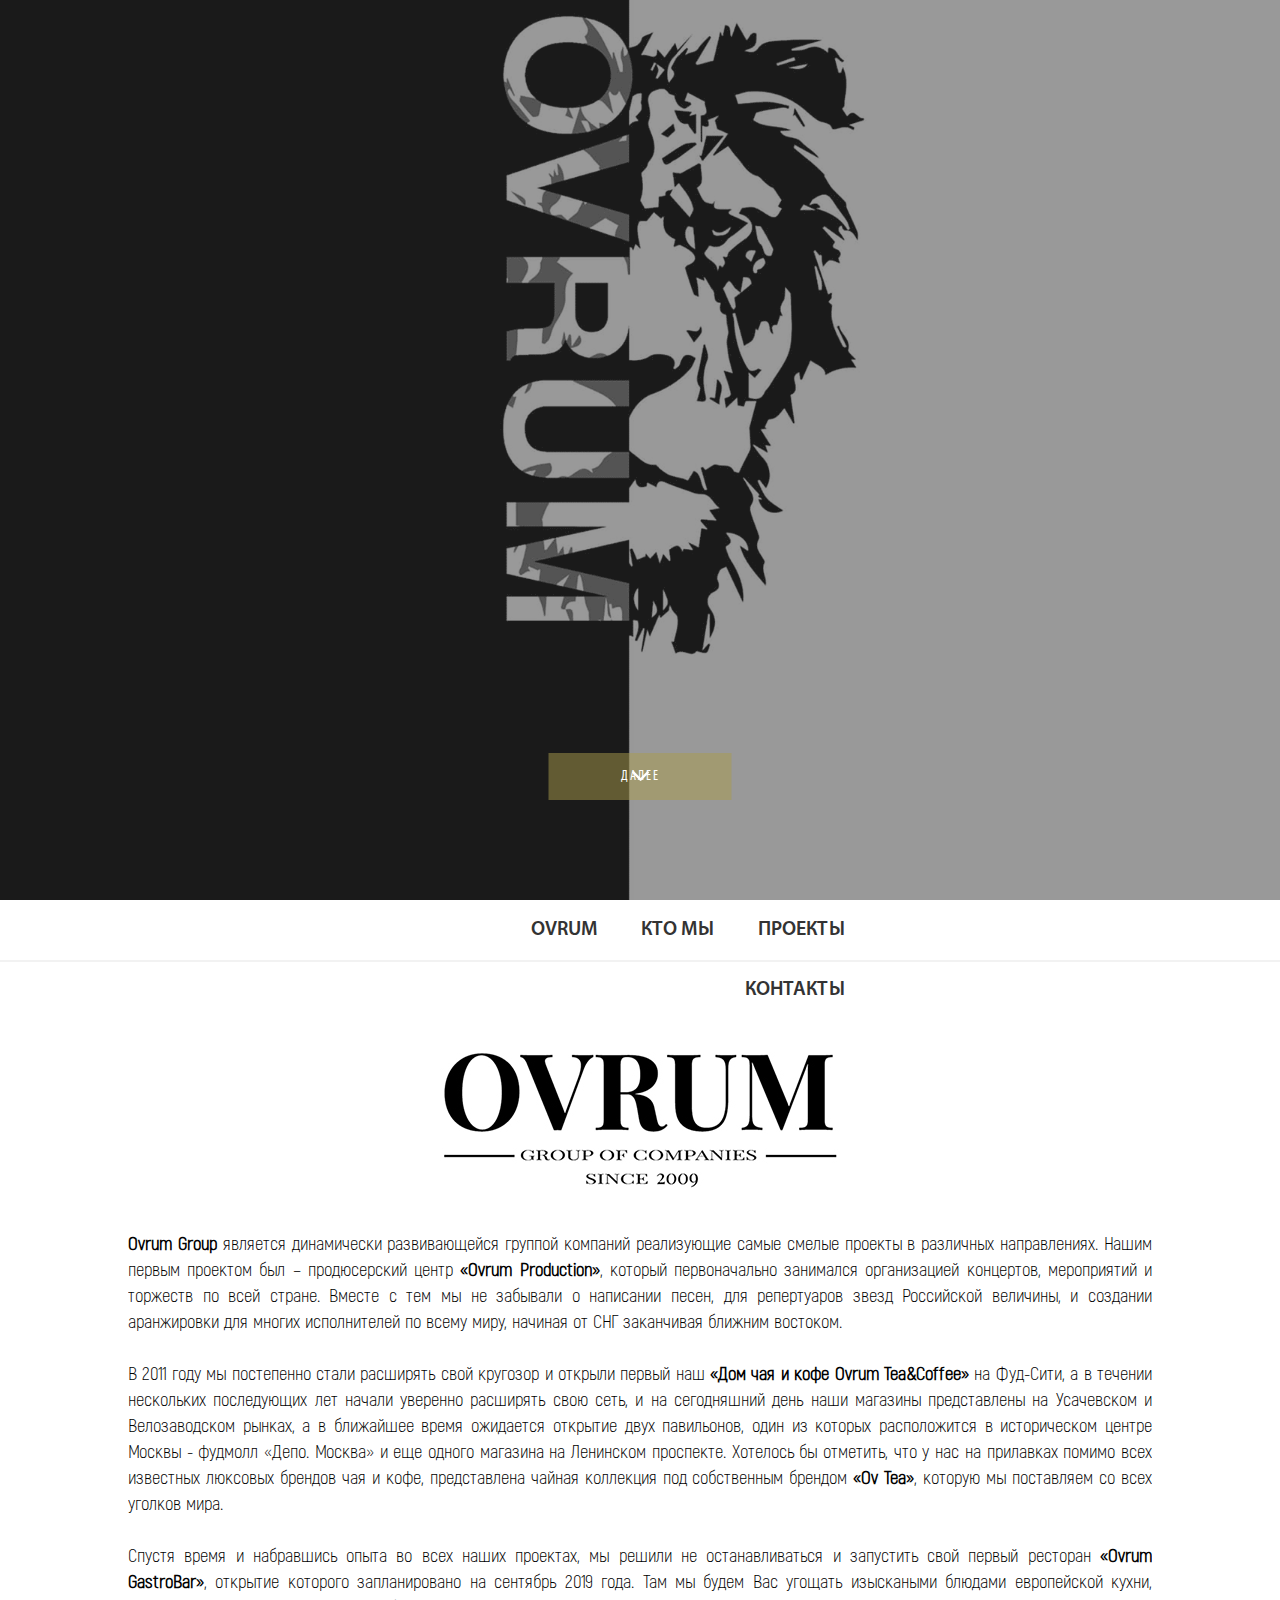
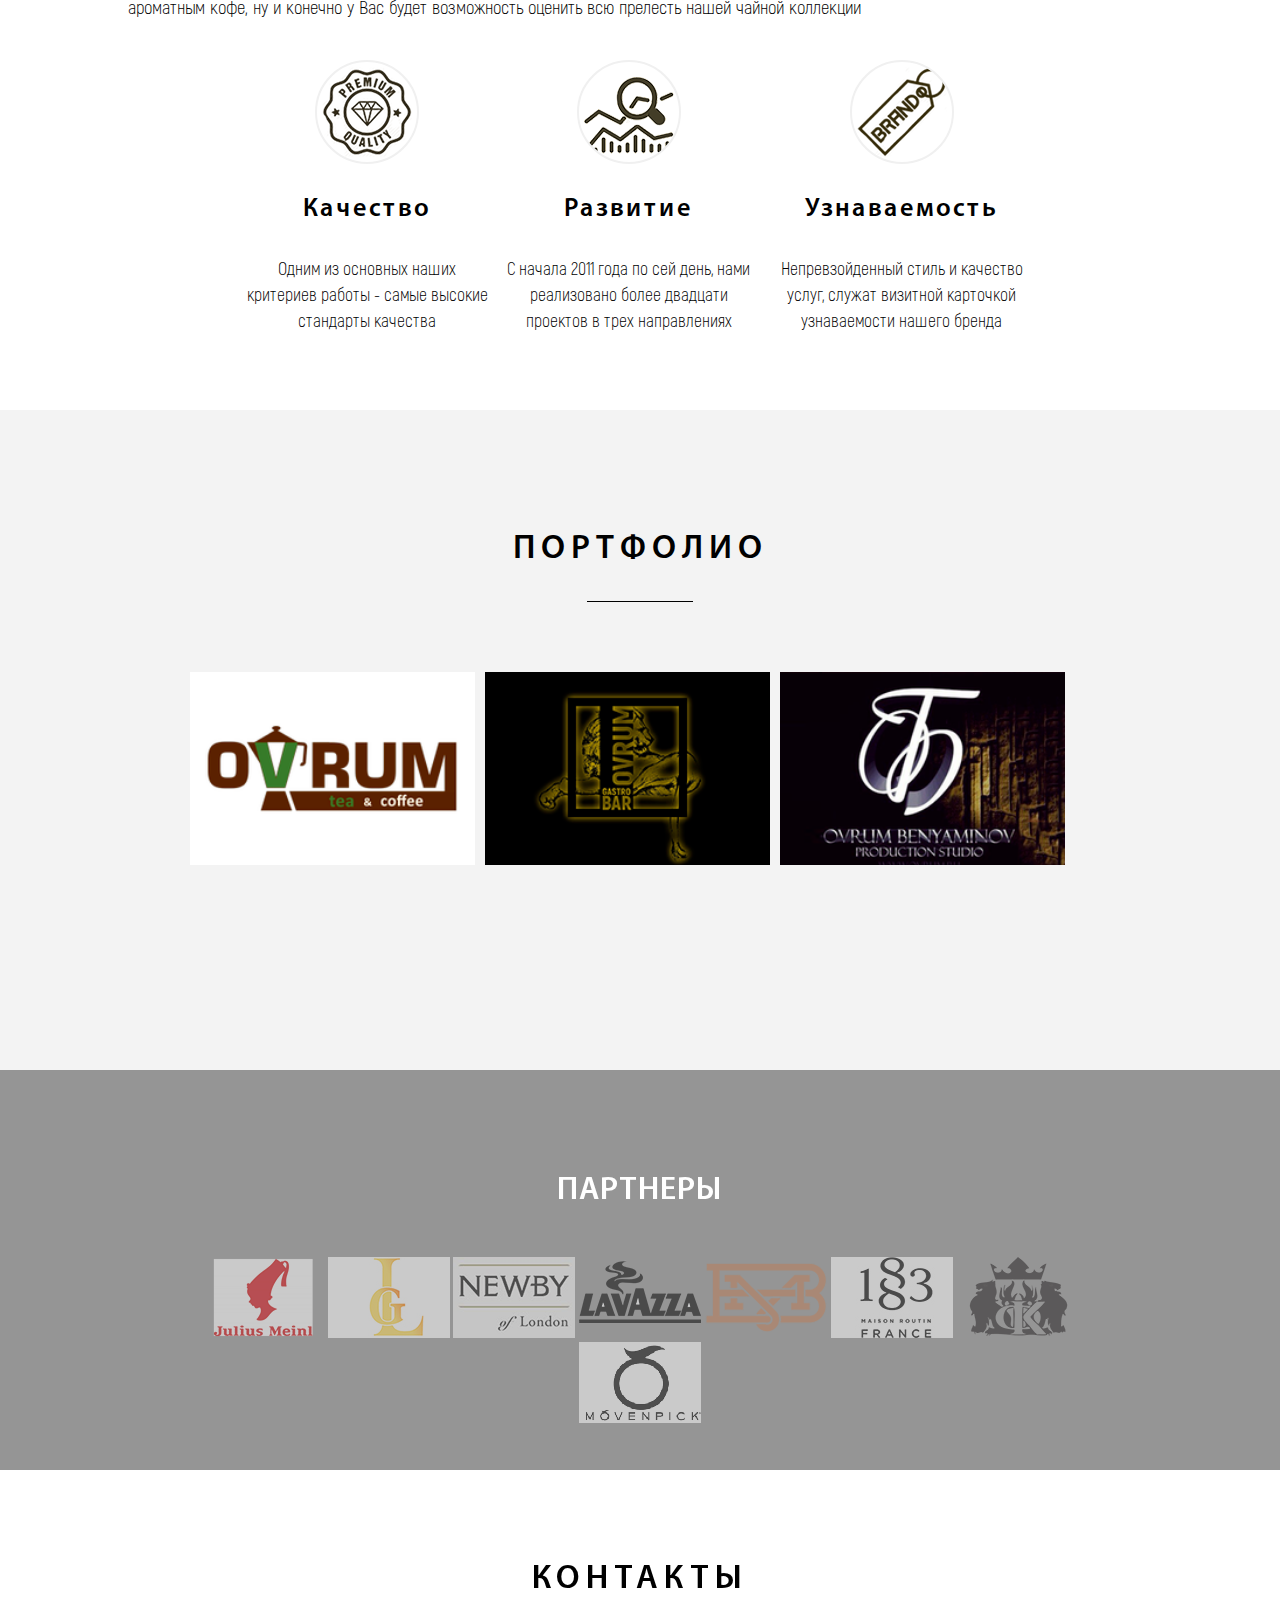
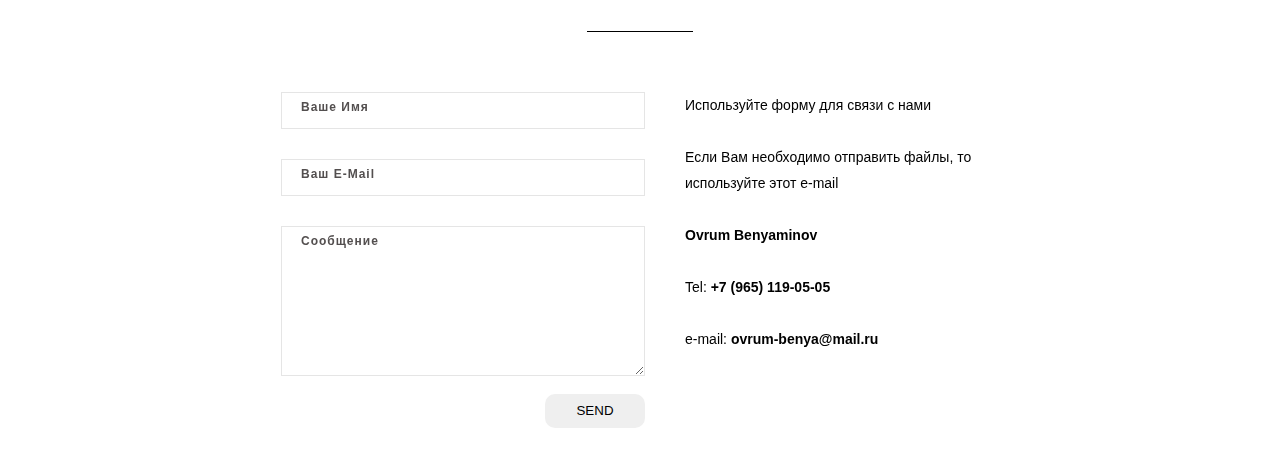
==== commit 48d55f3e: "Update index.html" ====
--- a/Ovrum/index.html
+++ b/Ovrum/index.html
@@ -21,7 +21,7 @@
 	<!--[if lt IE 9]>
 		<script src="http://html5shim.googlecode.com/svn/trunk/html5.js"></script>
 	<![endif]-->
-		
+	 	
 </head>
 
 <body>
--- a/Ovrum/css/style.css
+++ b/Ovrum/css/style.css
@@ -1,957 +1,1000 @@
-
-
-/* Font Google - strong reaload time */
-/*@import url(https://fonts.googleapis.com/css?family=Lato:400,300,100,700,900&subset=latin,latin-ext);*/
-@import url(https://fonts.googleapis.com/css?family=Playfair+Display:400,400i,700,700i,900,900i&subset=cyrillic)
-
-
-
-.preloader{
-  position:fixed;
-  width:100%;
-  height:100%;
-  background:white;
-  z-index:99999;
-}
- 
-.preloader .item{
-  position:absolute;
-  width:100px;
-  height:100px;
-  left:50%;
-  top:50%;
-  margin-left:-50px;
-  margin-top:-50px;
-} 
-
-
-html, body{
-  font-family: 'Playfair Display', serif;
-  font-size:15px;
-  -webkit-font-smoothing: subpixel-antialiased!important;
-  color:black;
-  font-weight:400;
-  height:100%;
-}
-
-a{
-  text-decoration:none;
-  outline:none;
-  font-size:14px;
-  font-family: 'Myriad Pro';
-  font-weight: 900;
-}
-
-h1{
-  font-size:34px;
-  color:white;
-  font-weight:400;
-  text-transform:uppercase;
-  letter-spacing:6px;
-  line-height:1.2;
-}
-
-p{
-  font-size:14px;
-  color:white;
-  font-weight:300;
-  letter-spacing:1px;
- /* margin-top:40px;*/
-  font-family: 'Akrobat',sans-serif;
-  font-weight: 900;
-}
-
-
-h1 span{
-  color:#2fa68e;
-}
-
-
-::selection {
-  background: #ada074;
-  color:white;
-}
-
-::-moz-selection {
-  background: #ada074;
-  color:white;
-}
-
-
-.container{
-  position:absolute;
-  width:100%;
-  height:100%;
-}
-
-
-
-
-
-
-/* Start page */
-
-.start-page{
-  position:relative;
-  width:100%;
-  height:100%;
-  z-index:10;
-  background:url('../img/background/start-page.jpg') #c0c0c0 bottom center fixed no-repeat;
-  -webkit-background-size: cover;
-  -moz-background-size: cover;
-  -o-background-size: cover;
-  background-size: cover;
-}
-
-.start-page hr{
-  color: white;
-  margin-top:30px;
-  background-color: white;
-  height: 1px;
-  width:106px;
-  border:0;
-
-}
-
-.start-page .opacity{
-  position:absolute;
-  width:100%;
-  height:100%;
-  background:rgba(51,51,51,0.5); /* Standard Off */
-}
-
-
-.start-page .content{
-  position:relative;
-  width:700px;
-  margin:0 auto;
-  height:100%;
-}
-
-.start-page .content .text{
-  position:absolute;
-  text-align:center;
-  margin:auto;
-  top:0; 
-  left:0; 
-  bottom:0; 
-  right:0;
-  width:700px;
-  height:520px;
-}
-
-.start-page .content .text .logo{
-  width:123px;
-  height:123px;
-  margin:0 auto 50px;
-  
-}
-
-
-.start-page .content .read-more{
-  position: absolute;
-  bottom: 0px;
-  left:50%;
-  transform: translateX(-50%);
-  width:183px;
-  height:47px;
-  margin:100px auto;
-  line-height:47px;
-  text-transform:uppercase;
-  text-align: center;
-  color:white;
-  font-weight:300;
-  font-family: 'Myriad Pro',sans-serif;
-  display:block;
-  cursor:pointer;
-  font-size:14px;
-  letter-spacing:2px;
-  background: rgba(170, 156, 75, 0.5);
-  -webkit-transition: all 0.6s ease-in;
-	-moz-transition: all 0.6s ease-in;
-	-ms-transition: all 0.6s ease-in;
-	-o-transition: all 0.6s ease-in;
-	transition: all 0.6s ease-in;
-}
-
-.start-page .content  .read-more:hover{
-  background:rgba(170, 156, 75,0.8);
-}
-
-.start-page .content .arrow-down{
-  position: absolute;
-  bottom: 110px;
-  left: 50%;
-  margin-left: -10px;
-  width: 21px;
-  height: 29px;
-  background: url(../img/arrow-down.png) no-repeat center center;
-  display: block;
-  -webkit-animation: bounce-fade 1.2s infinite; /* Safari 4+ */
-  -moz-animation:    bounce-fade 1.2s infinite; /* Fx 5+ */
-  -o-animation:      bounce-fade 1.2s infinite; /* Opera 12+ */
-   animation:        bounce-fade 1.2s infinite; /* IE 10+ */
-}
-
-
-@-webkit-keyframes bounce-fade {
-    0%   { opacity: 0; bottom: 70px; }
-    100% { opacity: 1; bottom: 35px; }
-}
-@-moz-keyframes bounce-fade {
-    0%   { opacity: 0; bottom: 70px; }
-    100% { opacity: 1; bottom: 35px; }
-}
-@-o-keyframes bounce-fade {
-    0%   { opacity: 0; bottom:70px; }
-    100% { opacity: 1; bottom: 35px; }
-}
-@keyframes bounce-fade {
-    0%   { opacity: 0; bottom: 70px; }
-    100% { opacity: 1; bottom: 35px; }
-}
-
-
-/* Menu mobile */
-
-.menu-media{
-  position:relative;
-  width:100%;
-  height:90px;
-  background:#ada074;
-  z-index:1000;
-  display:none;
-}
-
-.menu-media .menu-content{
-  width:280px;
-  position:relative;
-  margin:0 auto;
-}
-
-.menu-media .menu-content .logo {
-   color:white;
-   font-weight:700;
-   font-size:24px;
-   width:200px;
-   line-height:90px;
-   float:left;
-   list-style: none;
-}
-
-.menu-media .menu-content .icon{
-  position: absolute;
-  width:41px;
-  height:23px;
-  line-height:100px;
-  left:50%;
-  transform: translateX(-50%);
-}
-
-.menu-click{
-  display:none;
-}
-
-
-.menu-click li {
-  position:relative;
-  width:100%;
-  height:70px;
-  color:#333333;
-  font-size:18px;
-  text-align:center;
-  line-height:70px;
-  z-index:1000;
-  border-bottom:1px solid #f2f2f2;
-  -webkit-transition: all 0.2s ease-in;
-	-moz-transition: all 0.2s ease-in;
-	-ms-transition: all 0.2s ease-in;
-	-o-transition: all 0.2s ease-in;
-	transition: all 0.2s ease-in;
- }
-
-.menu-click li:hover {
-  color:#ada074;
- }
-
-
-/* Menu */
-
-.menu{
-  position:relative;
-  width:100%;
-  height:60px;
-  background:white;
-  border-bottom:2px solid #f2f2f2;
-  z-index:1000;
-}
-
-.menu-content{
-  width:900px;
-  position:relative;
-  margin:0 auto;
-}
-
-.menu-content .logo {
-   color:#333;
-   font-weight:700;
-   font-size:24px;
-   width:300px;
-   line-height:60px;
-   float:left;
-   list-style: none;
- }
-
-.menu-content ul{
-  position: absolute;
-  width:fit-content;
-  left:50%;
-  transform: translateX(-50%);
-  float:right;
-  text-align:right;
-  list-style:none;
-}
-
-.menu-content li{
-   display:inline-block;
-   position:relative;
-}
-
-.menu-content li a{
-  color:#333;
-  font-size:20px;
-  display: block;
-  padding: 0 20px 0 20px;
-  line-height:60px;
-  -webkit-transition: all 0.2s ease-in;
-	-moz-transition: all 0.2s ease-in;
-	-ms-transition: all 0.2s ease-in;
-	-o-transition: all 0.2s ease-in;
-  transition: all 0.2s ease-in;
-  font-family: 'Myriad Pro';
-  font-weight: 900;
-}
-
-.menu-content li.active a{
-  color:#ada074;
-}
-
-.menu-content li a:hover{
-  color:#ada074;
-}
-
-
-/* About us */
-
-.about-us{
-  position:relative;
-  width:100%;
-  background:white;
-  z-index:10;
-  padding-top: 90px;
-}
-
-.about-us .content{
-  position:relative;
-  width:80%;
-  margin: 0 auto;
-  overflow: hidden;
-}
-
-.about-us h1{
-  font-size:34px;
-  color:black;
-  text-align:center;
-  margin-top:50px;
-  letter-spacing:6px;
-  font-weight:bold;
-  text-transform:uppercase;
-  line-height:1.2;
-
-}
-
-.about-us hr{
-  color: black;
-  margin-top:30px;
-  background-color: black;
-  height: 1px;
-  width:106px;
-  border:0;
-
-}
-
-.about-us p.title{
-  color: #000000;
-  margin:40px auto;
-  width:auto;
-  line-height:26px;
-  letter-spacing:0;
-  font-size:19px;
-  font-weight:300;
-  text-align:justify;
-}
-
-.about-us h2{
-  text-align:center;
-  margin-top:30px;
-  font-size:26px;
-  color:black;
-  line-height:1.2;
-  letter-spacing:2px;
-  width:100%;
-  position:relative;
-  font-weight:600;
-  font-family: 'Myriad Pro',sans-serif;
-}
-
-.about-us p{
-  text-align:center;
-  font-size:18px;
-  width:250px;
-  margin:30px auto;
-  color:#000000;
-  line-height:26px;
-  letter-spacing:0;
-  position:relative;
-  font-weight:300;
-}
-
-.about-us .content .logo{
-  display: flex;
-  justify-content: center;
-}
-
-#columns{
-  display: flex;
-  justify-content: center;
-  flex-wrap: wrap;
-}
-
-.about-us .column-one{
-  /*margin-top:40px;*/
-  width:273px;
-  display: inline-block;
- /* float:left;
-  margin-bottom:70px;*/
-  height:350px;
-}
-
-.about-us .column-one .circle-one{
-  height: 100px;
-  position:relative;
-  margin:0 auto;
-  border:2px solid #f0f0f0;
-  background: url(../img/icons/responsive.png) white no-repeat center center;
-  -moz-border-radius:100px;
-  -webkit-border-radius:100px;
-  border-radius: 100px;
-  width: 100px;
-  cursor:pointer;
-    -webkit-transition: all 0.2s ease-in;
-	-moz-transition: all 0.2s ease-in;
-	-ms-transition: all 0.2s ease-in;
-	-o-transition: all 0.2s ease-in;
-	transition: all 0.2s ease-in;
-}
-
-.about-us .column-one .circle-one:hover{
-  border:2px solid #ada074;
-
-}
-
-.about-us .column-two{
-  display: inline-block;
-  /*margin-top:40px;*/
-  width:273px;
- /* float:left;
-  margin-bottom:70px;*/
-  height:350px;
-}
-
-.about-us .column-two .circle-two{
-  height: 100px;
-  position:relative;
-  margin:0 auto;
-  border:2px solid #f0f0f0;
-  background: url(../img/icons/minimalist.png) white no-repeat center center;
-  -moz-border-radius:100px;
-  -webkit-border-radius:100px;
-  border-radius: 100px;
-  width: 100px;
-    cursor:pointer;
-    -webkit-transition: all 0.2s ease-in;
-	-moz-transition: all 0.2s ease-in;
-	-ms-transition: all 0.2s ease-in;
-	-o-transition: all 0.2s ease-in;
-	transition: all 0.2s ease-in;
-}
-
-.about-us .column-two .circle-two:hover{
-  border:2px solid #ada074;
-}
-
-
-.about-us .column-three{ 
-  display: inline-block;
-  /*margin-top:40px;*/
-  width:273px;
-  /*float:left;
-  margin-bottom:70px;*/
-  height:350px;
-}
-
-.about-us .column-three .circle-three{ 
-  height: 100px;
-  position:relative;
-  margin:0 auto;
-  border:2px solid #f0f0f0;
-  background: url(../img/icons/free.png) white no-repeat center center;
-  -moz-border-radius:100px;
-  -webkit-border-radius:100px;
-  border-radius: 100px;
-  width: 100px;
-  cursor:pointer;
-  -webkit-transition: all 0.2s ease-in;
-	-moz-transition: all 0.2s ease-in;
-	-ms-transition: all 0.2s ease-in;
-	-o-transition: all 0.2s ease-in;
-	transition: all 0.2s ease-in;
-}
-
-.about-us .column-three .circle-three:hover{ 
-  border:2px solid #ada074;
-}
-
-
-
-/* Portfolio */
-
-
-.portfolio{
-  position:relative;
-  width:100%;
-  background:#f3f3f3;
-  z-index:10;
-
-}
-
-.portfolio .portfolio-margin{
-  position:relative;
-  width:900px;
-  overflow:hidden;
-  margin:0 auto;
-}
-
-.portfolio .portfolio-margin .read-more{
-  width:183px;
-  height:47px;
-  position:relative;
-  margin:50px auto 100px;
-  line-height:47px;
-  border:1px solid #333333;
-  text-transform:uppercase;
-  text-align:center;
-  color:#333333;
-  cursor:pointer;
-  font-size:14px;
-  background:none;
-  -webkit-transition: all 0.6s ease-in;
-	-moz-transition: all 0.6s ease-in;
-	-ms-transition: all 0.6s ease-in;
-	-o-transition: all 0.6s ease-in;
-	transition: all 0.6s ease-in;
-	letter-spacing:1px;
-}
-
-.portfolio .portfolio-margin .read-more:hover{
-  background:#ada074;
-  color:white;
-  border:1px solid #ada074;
-}
-
-.portfolio .portfolio-margin h1{
-  font-size:34px;
-  color:black;
-  text-align:center;
-  margin-top:120px;
-  letter-spacing:6px;
-  font-weight:bold;
-  text-transform:uppercase;
-  line-height:1.2;
-  font-family: 'Myriad Pro',sans-serif;
-  font-weight: 600;
-}
-
-.portfolio .portfolio-margin hr{
-  color: black;
-  margin-top:30px;
-  background-color: black;
-  height: 1px;
-  width:106px;
-  border:0;
-}
-
-
-
-
-/* Portfolio grid */
-
-.grid{
-  margin-top:70px;
-  width:100%;
-  position:relative;
-  margin-bottom:190px;
-  overflow:hidden;
-}
-
-.grid li{
-  width:285px;
-  height: 170px;
-  overflow: hidden;
-  margin:0 15px 15px 0;
-  float: left;
-  position: relative;
-  overflow: hidden;
-}
-
-.grid img{
-  width:285px;
-  float: left;
-  position: relative;
-}
-
-.grid .text {
-  position: absolute;
-  width: 285px;
-  height:100%;
-  background: rgba(173,160,116,1);
-  z-index: 2;
-  opacity:0;
-    -webkit-transition: all 0.6s ease-in;
-	-moz-transition: all 0.6s ease-in;
-	-ms-transition: all 0.6s ease-in;
-	-o-transition: all 0.6s ease-in;
-	transition: all 0.6s ease-in;
-}
-
-.grid .text:hover {
-  opacity:1;
-}
-
-.grid .no-text {
-  position: absolute;
-  width: 285px;
-  height:100%;
-  background: rgba(173,160,116,0.5);
-  z-index: 2;
-  opacity:0;
-  -webkit-transition: all 0.6s ease-in;
-	-moz-transition: all 0.6s ease-in;
-	-ms-transition: all 0.6s ease-in;
-	-o-transition: all 0.6s ease-in;
-	transition: all 0.6s ease-in;
-}
-
-.grid .no-text:hover {
-  opacity:1;
-}
-
-.grid p {
-  font-size: 18px;
-  text-align:center;
-  line-height:26px;
-  margin-top:40px;
-  font-weight: bold;
-  letter-spacing:1px;
-  color: #FFF;
-}
-
-.grid p.description {
-  font-size: 12px;
-  width:300px;
-  margin-top:20px;
-  text-align:center;
-  line-height:20px;
-  font-weight: 400;
-  color: #FFF;
-  position:relative;
-}
-
-.clear { 
-    clear:both; 
-}
-
-/* Partners */
-
-.partners{
-  position:relative;
-  width:100%;
-  z-index:10;
-  height:400px;
-  background:url('../img/background/partners.jpg') 0px 0px fixed;
-    -webkit-background-size: cover;
-  -moz-background-size: cover;
-  -o-background-size: cover;
-  background-size: cover;
-}
-
-.partners .opacity{
-  position:absolute;
-  width:100%;
-  height:400px;
-  background:rgba(79,79,79,0.6);
-}
-
-.partners .content{
-  position:absolute;
-  width:900px;
-  height:190px;
-  margin:auto;
-  top:0;
-  bottom:0;
-  left:0;
-  right:0;
-}
-
-.partners h2{
-  color:white;
-  letter-spacing:1px;
-  font-size:32px;
-  font-weight:300;
-  text-align:center;
-  font-family: 'Myriad Pro',sans-serif;
-  font-weight: 600;
-}
-
-.partners .logo{
-  position:relative;
-  width:900px;
-  overflow:hidden;
-  margin-top:50px;
-  text-align:center;
-}
-
-.partners .logo img{
-  opacity:0.5;
-  -webkit-transition: all 0.2s ease-in;
-	-moz-transition: all 0.2s ease-in;
-	-ms-transition: all 0.2s ease-in;
-	-o-transition: all 0.2s ease-in;
-	transition: all 0.2s ease-in;
-}
-
-.partners .logo img:hover{
-  opacity:1;
-}
-
-/* Contact */
-
-.contact{
-  position:relative;
-  width:100%;
-  background:white;
-  z-index:10;
-  overflow:hidden;
-  margin-bottom: 300px;  
-}
-
-
-.contact .content{
-  position:relative;
-  width:900px;
-  /*overflow:hidden;*/
-  margin: 60px auto 65px auto;
-}
-
-.contact h1{
-  font-size:34px;
-  color:black;
-  text-align:center;
-  margin-top:90px;
-  letter-spacing:6px;
-  font-weight:bold;
-  text-transform:uppercase;
-  line-height:1.2;
-  font-family: 'Myriad Pro',sans-serif;
-  font-weight: 600;
-}
-
-.contact hr{
-  color: black;
-  margin-top:30px;
-  background-color: black;
-  height: 1px;
-  width:106px;
-  border:0;
-}
-
-.contact .content .form{
-  width:455px;
-  /*overflow:hidden;*/
-  height:auto;
-  float:left;
-}
-
-.contact .content .form p{
-  position: absolute;
-  color: #534f4f;
-  font-weight: 700;
-  text-transform: capitalize;
-  left: 15px;
-  top: 15px;
-  transform: translateY(-50%);
-  -webkit-transition: all ease-in-out 0.2s;
-  transition: all ease-in-out 0.2s;
-  padding: 0 5px;
-  font-family: 'Lato', sans-serif;
-  font-size:12px;
-}
-.contact .content .form .column {
-  width:80%;
-  box-sizing:content-box;
-  display: block;
-  position: relative;
- /* overflow:hidden;*/
-  height:auto;
-  letter-spacing:1px;
-  float: right;
-}
-
-
-.contact .content .form .column input{
-  width: 100%;
-  display: block;
-  height: 100%;
-  border: none;
-  padding: 10px 15px;
-  color: #cccccc;
-  font-family: 'Montserrat';
-  font-size: 12px;
-  font-weight: 700;
-  text-transform: uppercase;
-  border: 1px solid rgba(0, 0, 0, 0.1);
-  margin-bottom:30px;
-  box-sizing: border-box;
-}
-
-
-.contact .content .contact-text{
-  width:405px;
-  position: relative;
-  overflow:hidden;
-  height:auto;
-  font-weight:300;
-  float:left;
-  padding-left:40px;
-  color:black;
-  font-size:14px;
-  line-height:26px;
-  font-family: 'Myriad Pro',sans-serif;
-  font-weight: 600;
-}
-
-strong{
-  font-weight:700;
-
-}
-
-input{
-  height:40px;
-  /*border-top:1px solid #333;
-  border-bottom:0;
-  border-left:0;
-  border-right:0;*/
-  color:#333;
-  font-weight:300;
-  line-height:40px;
-  padding-left:15px;
-}
-
-
-textarea{
-  width:100%;
-  height:150px;
-  line-height:20px;
-  color:#333;
-  font-weight:300;
-  padding:10px 15px;
-  font-family: 'Lato', sans-serif;
-  font-size:14px;
-  margin:0 auto 15px auto;
-  border: none;
-  border: 1px solid rgba(0, 0, 0, 0.1);
-  box-sizing: border-box;
-}
-
-
-
-button{
-  display: block;
-  width:100px;
-  height:34px;
-  float:right;
-  border: none;
-  border-radius: 10px;
-  cursor: pointer;
-  margin-bottom: 30px;
-}
-
-/* Footer */
-
-
-.footer{
-  position:fixed;
-  bottom:0;
-  width:100%;
-  background:#3c3c3c;
-  margin-top: 30px;
-}
-
-.footer .logo{
-
-  position:relative;
-  width:58px;
-  height:58px;
-  margin: 0 auto;
-  padding-top:50px;
-
-}
-
-.footer .menu-footer{
-  width:80%;
-  text-align:center;
-  margin:0 auto;
-  padding-top:30px;
-  overflow: hidden;
-  position:relative;  
-}
-
-
-.footer .menu-footer a{
-  line-height:46px;
-  padding:10px;
-  color:#a4a4a4;
-  -webkit-transition: all 0.2s ease-in;
-	-moz-transition: all 0.2s ease-in;
-	-ms-transition: all 0.2s ease-in;
-	-o-transition: all 0.2s ease-in;
-	transition: all 0.2s ease-in;
-}
-
-.footer .menu-footer a:hover{
-  color:#ada074;
-}
-
-
-.footer .copyright{
-  width:80%;
-  position:relative;
-  font-weight:300;
-  margin:0 auto;
-  padding:30px 0 50px;
-  text-align:center;
-  font-size:14px;
-  line-height:36px;
-  color:#a4a4a4;
-}
-
+
+
+/* Font Google - strong reaload time */
+/*@import url(https://fonts.googleapis.com/css?family=Lato:400,300,100,700,900&subset=latin,latin-ext);*/
+@import url(https://fonts.googleapis.com/css?family=Playfair+Display:400,400i,700,700i,900,900i&subset=cyrillic)
+
+
+
+.preloader{
+  position:fixed;
+  width:100%;
+  height:100%;
+  background:white;
+  z-index:99999;
+}
+ 
+.preloader .item{
+  position:absolute;
+  width:100px;
+  height:100px;
+  left:50%;
+  top:50%;
+  margin-left:-50px;
+  margin-top:-50px;
+} 
+
+
+html, body{
+  font-family: 'Playfair Display', serif;
+  font-size:15px;
+  -webkit-font-smoothing: subpixel-antialiased!important;
+  color:black;
+  font-weight:400;
+  height:100%;
+}
+
+a{
+  text-decoration:none;
+  outline:none;
+  font-size:14px;
+  font-family: 'Myriad Pro';
+  font-weight: 900;
+}
+
+h1{
+  font-size:34px;
+  color:white;
+  font-weight:400;
+  text-transform:uppercase;
+  letter-spacing:6px;
+  line-height:1.2;
+}
+
+p{
+  font-size:14px;
+  color:white;
+  font-weight:300;
+  letter-spacing:1px;
+ /* margin-top:40px;*/
+  font-family: 'Akrobat',sans-serif;
+  font-weight: 900;
+}
+
+
+h1 span{
+  color:#2fa68e;
+}
+
+
+::selection {
+  background: #ada074;
+  color:white;
+}
+
+::-moz-selection {
+  background: #ada074;
+  color:white;
+}
+
+
+.container{
+  position:absolute;
+  width:100%;
+  height:100%;
+}
+
+
+
+
+
+
+/* Start page */
+
+.start-page{
+  position:relative;
+  width:100%;
+  height:100%;
+  z-index:10;
+  background:url('../img/background/start-page.jpg') #c0c0c0 bottom center fixed no-repeat;
+  -webkit-background-size: cover;
+  -moz-background-size: cover;
+  -o-background-size: cover;
+  background-size: cover;
+}
+
+.start-page hr{
+  color: white;
+  margin-top:30px;
+  background-color: white;
+  height: 1px;
+  width:106px;
+  border:0;
+
+}
+
+.start-page .opacity{
+  position:absolute;
+  width:100%;
+  height:100%;
+  background:rgba(51,51,51,0.5); /* Standard Off */
+}
+
+
+.start-page .content{
+  position:relative;
+  width:700px;
+  margin:0 auto;
+  height:100%;
+}
+
+.start-page .content .text{
+  position:absolute;
+  text-align:center;
+  margin:auto;
+  top:0; 
+  left:0; 
+  bottom:0; 
+  right:0;
+  width:700px;
+  height:520px;
+}
+
+.start-page .content .text .logo{
+  width:123px;
+  height:123px;
+  margin:0 auto 50px;
+  
+}
+
+
+.start-page .content .read-more{
+  position: absolute;
+  bottom: 0px;
+  left:50%;
+  transform: translateX(-50%);
+  width:183px;
+  height:47px;
+  margin:100px auto;
+  line-height:47px;
+  text-transform:uppercase;
+  text-align: center;
+  color:white;
+  font-weight:300;
+  font-family: 'Myriad Pro',sans-serif;
+  display:block;
+  cursor:pointer;
+  font-size:14px;
+  letter-spacing:2px;
+  background: rgba(170, 156, 75, 0.5);
+  -webkit-transition: all 0.6s ease-in;
+	-moz-transition: all 0.6s ease-in;
+	-ms-transition: all 0.6s ease-in;
+	-o-transition: all 0.6s ease-in;
+	transition: all 0.6s ease-in;
+}
+
+.start-page .content  .read-more:hover{
+  background:rgba(170, 156, 75,0.8);
+}
+
+.start-page .content .arrow-down{
+  position: absolute;
+  bottom: 110px;
+  left: 50%;
+  margin-left: -10px;
+  width: 21px;
+  height: 29px;
+  background: url(../img/arrow-down.png) no-repeat center center;
+  display: block;
+  -webkit-animation: bounce-fade 1.2s infinite; /* Safari 4+ */
+  -moz-animation:    bounce-fade 1.2s infinite; /* Fx 5+ */
+  -o-animation:      bounce-fade 1.2s infinite; /* Opera 12+ */
+   animation:        bounce-fade 1.2s infinite; /* IE 10+ */
+}
+
+
+@-webkit-keyframes bounce-fade {
+    0%   { opacity: 0; bottom: 70px; }
+    100% { opacity: 1; bottom: 35px; }
+}
+@-moz-keyframes bounce-fade {
+    0%   { opacity: 0; bottom: 70px; }
+    100% { opacity: 1; bottom: 35px; }
+}
+@-o-keyframes bounce-fade {
+    0%   { opacity: 0; bottom:70px; }
+    100% { opacity: 1; bottom: 35px; }
+}
+@keyframes bounce-fade {
+    0%   { opacity: 0; bottom: 70px; }
+    100% { opacity: 1; bottom: 35px; }
+}
+
+
+/* Menu mobile */
+
+.menu-media{
+  position:relative;
+  width:100%;
+  height:90px;
+  background:#ada074;
+  z-index:1000;
+  display:none;
+}
+
+.menu-media .menu-content{
+  width:280px;
+  position:relative;
+  margin:0 auto;
+}
+
+.menu-media .menu-content .logo {
+   color:white;
+   font-weight:700;
+   font-size:24px;
+   width:200px;
+   line-height:90px;
+   float:left;
+   list-style: none;
+}
+
+.menu-media .menu-content .icon{
+  position: absolute;
+  width:41px;
+  height:23px;
+  line-height:100px;
+  left:50%;
+  transform: translateX(-50%);
+}
+
+.menu-click{
+  display:none;
+}
+
+
+.menu-click li {
+  position:relative;
+  width:100%;
+  height:70px;
+  color:#333333;
+  font-size:18px;
+  text-align:center;
+  line-height:70px;
+  z-index:1000;
+  border-bottom:1px solid #f2f2f2;
+  -webkit-transition: all 0.2s ease-in;
+	-moz-transition: all 0.2s ease-in;
+	-ms-transition: all 0.2s ease-in;
+	-o-transition: all 0.2s ease-in;
+	transition: all 0.2s ease-in;
+ }
+
+.menu-click li:hover {
+  color:#ada074;
+ }
+
+
+/* Menu */
+
+.menu{
+  position:relative;
+  width:100%;
+  height:60px;
+  background:white;
+  border-bottom:2px solid #f2f2f2;
+  z-index:1000;
+}
+
+.menu-content{
+  width:900px;
+  position:relative;
+  margin:0 auto;
+}
+
+.menu-content .logo {
+   color:#333;
+   font-weight:700;
+   font-size:24px;
+   width:300px;
+   line-height:60px;
+   float:left;
+   list-style: none;
+ }
+
+.menu-content ul{
+  position: absolute;
+  width:fit-content;
+  left:50%;
+  transform: translateX(-50%);
+  float:right;
+  text-align:right;
+  list-style:none;
+}
+
+.menu-content li{
+   display:inline-block;
+   position:relative;
+}
+
+.menu-content li a{
+  color:#333;
+  font-size:20px;
+  display: block;
+  padding: 0 20px 0 20px;
+  line-height:60px;
+  -webkit-transition: all 0.2s ease-in;
+	-moz-transition: all 0.2s ease-in;
+	-ms-transition: all 0.2s ease-in;
+	-o-transition: all 0.2s ease-in;
+  transition: all 0.2s ease-in;
+  font-family: 'Myriad Pro';
+  font-weight: 900;
+}
+
+.menu-content li.active a{
+  color:#ada074;
+}
+
+.menu-content li a:hover{
+  color:#ada074;
+}
+
+
+/* About us */
+
+.about-us{
+  position:relative;
+  width:100%;
+  background:white;
+  z-index:10;
+  padding-top: 90px;
+}
+
+.about-us .content{
+  position:relative;
+  width:80%;
+  margin: 0 auto;
+  overflow: hidden;
+}
+
+.about-us h1{
+  font-size:34px;
+  color:black;
+  text-align:center;
+  margin-top:50px;
+  letter-spacing:6px;
+  font-weight:bold;
+  text-transform:uppercase;
+  line-height:1.2;
+
+}
+
+.about-us hr{
+  color: black;
+  margin-top:30px;
+  background-color: black;
+  height: 1px;
+  width:106px;
+  border:0;
+
+}
+
+.about-us p.title{
+  color: #000000;
+  margin:40px auto;
+  width:auto;
+  line-height:26px;
+  letter-spacing:0;
+  font-size:19px;
+  font-weight:300;
+  text-align:justify;
+}
+
+.about-us h2{
+  text-align:center;
+  margin-top:30px;
+  font-size:26px;
+  color:black;
+  line-height:1.2;
+  letter-spacing:2px;
+  width:100%;
+  position:relative;
+  font-weight:600;
+  font-family: 'Myriad Pro',sans-serif;
+}
+
+.about-us p{
+  text-align:center;
+  font-size:18px;
+  width:250px;
+  margin:30px auto;
+  color:#000000;
+  line-height:26px;
+  letter-spacing:0;
+  position:relative;
+  font-weight:300;
+}
+
+.about-us .content .logo{
+  display: flex;
+  justify-content: center;
+}
+
+#columns{
+  display: flex;
+  justify-content: center;
+  flex-wrap: wrap;
+}
+
+.about-us .column-one .circle-one{
+  height: 100px;
+  position:relative;
+  margin:0 auto;
+  border:2px solid #f0f0f0;
+  background: url(../img/icons/responsive.png) white no-repeat center center;
+  -moz-border-radius:100px;
+  -webkit-border-radius:100px;
+  border-radius: 100px;
+  width: 100px;
+  cursor:pointer;
+    -webkit-transition: all 0.2s ease-in;
+	-moz-transition: all 0.2s ease-in;
+	-ms-transition: all 0.2s ease-in;
+	-o-transition: all 0.2s ease-in;
+	transition: all 0.2s ease-in;
+}
+
+.about-us .column-one .circle-one:hover{
+  border:2px solid #ada074;
+
+}
+
+.about-us .column-two{
+  display: inline-block;
+  /*margin-top:40px;*/
+  width:273px;
+ /* float:left;
+  margin-bottom:70px;*/
+  height:350px;
+}
+
+.about-us .column-two .circle-two{
+  height: 100px;
+  position:relative;
+  margin:0 auto;
+  border:2px solid #f0f0f0;
+  background: url(../img/icons/minimalist.png) white no-repeat center center;
+  -moz-border-radius:100px;
+  -webkit-border-radius:100px;
+  border-radius: 100px;
+  width: 100px;
+    cursor:pointer;
+    -webkit-transition: all 0.2s ease-in;
+	-moz-transition: all 0.2s ease-in;
+	-ms-transition: all 0.2s ease-in;
+	-o-transition: all 0.2s ease-in;
+	transition: all 0.2s ease-in;
+}
+
+.about-us .column-two .circle-two:hover{
+  border:2px solid #ada074;
+}
+
+
+.about-us .column-three{ 
+  display: inline-block;
+  /*margin-top:40px;*/
+  width:273px;
+  /*float:left;
+  margin-bottom:70px;*/
+  height:350px;
+}
+
+.about-us .column-three .circle-three{ 
+  height: 100px;
+  position:relative;
+  margin:0 auto;
+  border:2px solid #f0f0f0;
+  background: url(../img/icons/free.png) white no-repeat center center;
+  -moz-border-radius:100px;
+  -webkit-border-radius:100px;
+  border-radius: 100px;
+  width: 100px;
+  cursor:pointer;
+  -webkit-transition: all 0.2s ease-in;
+	-moz-transition: all 0.2s ease-in;
+	-ms-transition: all 0.2s ease-in;
+	-o-transition: all 0.2s ease-in;
+	transition: all 0.2s ease-in;
+}
+
+.about-us .column-three .circle-three:hover{ 
+  border:2px solid #ada074;
+}
+
+
+
+/* Portfolio */
+
+
+.portfolio{
+  position:relative;
+  width:100%;
+  background:#f3f3f3;
+  z-index:10;
+
+}
+
+.portfolio .portfolio-margin{
+  position:relative;
+  width:900px;
+  overflow:hidden;
+  margin:0 auto;
+}
+
+.portfolio .portfolio-margin .read-more{
+  width:183px;
+  height:47px;
+  position:relative;
+  margin:50px auto 100px;
+  line-height:47px;
+  border:1px solid #333333;
+  text-transform:uppercase;
+  text-align:center;
+  color:#333333;
+  cursor:pointer;
+  font-size:14px;
+  background:none;
+  -webkit-transition: all 0.6s ease-in;
+	-moz-transition: all 0.6s ease-in;
+	-ms-transition: all 0.6s ease-in;
+	-o-transition: all 0.6s ease-in;
+	transition: all 0.6s ease-in;
+	letter-spacing:1px;
+}
+
+.portfolio .portfolio-margin .read-more:hover{
+  background:#ada074;
+  color:white;
+  border:1px solid #ada074;
+}
+
+.portfolio .portfolio-margin h1{
+  font-size:34px;
+  color:black;
+  text-align:center;
+  margin-top:120px;
+  letter-spacing:6px;
+  font-weight:bold;
+  text-transform:uppercase;
+  line-height:1.2;
+  font-family: 'Myriad Pro',sans-serif;
+  font-weight: 600;
+}
+
+.portfolio .portfolio-margin hr{
+  color: black;
+  margin-top:30px;
+  background-color: black;
+  height: 1px;
+  width:106px;
+  border:0;
+}
+
+
+
+
+/* Portfolio grid */
+
+.grid{
+  margin-top:70px;
+  width:100%;
+  /*position:relative;*/
+  margin-bottom:190px;
+  overflow:hidden;
+ }
+
+.grid li{
+  width:285px;
+  height: 193px;
+  margin:0 10px 15px 0;
+  float: left;
+  position: relative;
+  overflow: hidden;
+}
+.grid li:hover .background{
+  background-color: rgba(170, 156, 75, 0.8);
+}
+.grid li:hover .teg {
+  top:30%;
+}
+.grid li:hover .description{
+  top: 55%;
+}
+
+.grid a img{
+  width:100%;
+  height: 100%;
+  float: left;
+  position: relative;
+  z-index: 1;
+}
+.grid .background{
+  position: absolute;
+  display: block;
+  width: 100%;
+  height: 193px;
+  background-color: rgba(170, 156, 75, 0);
+  transition: all ease-in-out 1s;
+  top:0;
+  left:0;
+  z-index: 20;
+}
+.grid a{
+  display: block;
+  text-align: center;
+}
+.grid .teg{
+  position: absolute;
+  display: block;
+  width: fit-content;
+  font-family: 'Myriad Pro',sans-serif;
+  font-size: 24px;
+  font-weight: 600;
+  color: white;
+  top:120%;
+  left:50%;
+  transform: translate(-50%,-50%);
+  z-index: 21;
+  transition: top ease-in-out .7s;
+}
+.grid .description{
+  position: absolute;
+  display: block;
+  width: fit-content;
+  font-family: 'Myriad Pro',sans-serif;
+  font-size: 18px;
+  font-weight: 300;
+  color: white;
+  top:120%;
+  left:50%;
+  transform: translate(-50%,-50%);
+  z-index: 21;
+  transition: top ease-in-out .7s;
+}
+/*.grid .text {
+  position: absolute;
+  width: 285px;
+  height:100%;
+  background: rgba(173,160,116,1);
+  z-index: 2;
+  opacity:0;
+    -webkit-transition: all 0.6s ease-in;
+	-moz-transition: all 0.6s ease-in;
+	-ms-transition: all 0.6s ease-in;
+	-o-transition: all 0.6s ease-in;
+	transition: all 0.6s ease-in;
+}
+
+.grid .text:hover {
+  opacity:0.7;
+}
+
+.grid .no-text {
+  position: absolute;
+  width: 285px;
+  height:100%;
+  background: rgba(173,160,116,0.5);
+  z-index: 2;
+  opacity:0;
+  -webkit-transition: all 0.6s ease-in;
+	-moz-transition: all 0.6s ease-in;
+	-ms-transition: all 0.6s ease-in;
+	-o-transition: all 0.6s ease-in;
+	transition: all 0.6s ease-in;
+}
+
+.grid .no-text:hover {
+  opacity:1;
+}
+
+.grid p {
+  font-size: 18px;
+  text-align:center;
+  line-height:26px;
+  margin-top:40px;
+  font-weight: bold;
+  letter-spacing:1px;
+  color: #FFF;
+}
+
+.grid p.description {
+  font-size: 12px;
+  width:300px;
+  margin-top:20px;
+  text-align:center;
+  line-height:20px;
+  font-weight: 400;
+  color: #FFF;
+  position:relative;
+}*/
+
+.clear { 
+    clear:both; 
+}
+
+/* Partners */
+
+.partners{
+  position:relative;
+  width:100%;
+  z-index:10;
+  height:400px;
+  background:url('../img/background/partners.jpg') 0px 0px fixed;
+    -webkit-background-size: cover;
+  -moz-background-size: cover;
+  -o-background-size: cover;
+  background-size: cover;
+}
+
+.partners .opacity{
+  position:absolute;
+  width:100%;
+  height:400px;
+  background:rgba(79,79,79,0.6);
+}
+
+.partners .content{
+  position:absolute;
+  width:900px;
+  height:190px;
+  margin:auto;
+  top:0;
+  bottom:0;
+  left:0;
+  right:0;
+}
+
+.partners h2{
+  color:white;
+  letter-spacing:1px;
+  font-size:32px;
+  font-weight:300;
+  text-align:center;
+  font-family: 'Myriad Pro',sans-serif;
+  font-weight: 600;
+}
+
+.partners .logo{
+  position:relative;
+  width:900px;
+  overflow:hidden;
+  margin-top:50px;
+  text-align:center;
+}
+
+.partners .logo img{
+  opacity:0.5;
+  -webkit-transition: all 0.2s ease-in;
+	-moz-transition: all 0.2s ease-in;
+	-ms-transition: all 0.2s ease-in;
+	-o-transition: all 0.2s ease-in;
+	transition: all 0.2s ease-in;
+}
+
+.partners .logo img:hover{
+  opacity:1;
+}
+
+/* Contact */
+
+.contact{
+  position:relative;
+  width:100%;
+  background:white;
+  z-index:10;
+  overflow:hidden;
+  margin-bottom: 300px;  
+}
+
+
+.contact .content{
+  position:relative;
+  width:900px;
+  /*overflow:hidden;*/
+  margin: 60px auto 65px auto;
+}
+
+.contact h1{
+  font-size:34px;
+  color:black;
+  text-align:center;
+  margin-top:90px;
+  letter-spacing:6px;
+  font-weight:bold;
+  text-transform:uppercase;
+  line-height:1.2;
+  font-family: 'Myriad Pro',sans-serif;
+  font-weight: 600;
+}
+
+.contact hr{
+  color: black;
+  margin-top:30px;
+  background-color: black;
+  height: 1px;
+  width:106px;
+  border:0;
+}
+
+.contact .content .form{
+  width:455px;
+  /*overflow:hidden;*/
+  height:auto;
+  float:left;
+}
+
+.contact .content .form p{
+  position: absolute;
+  color: #534f4f;
+  font-weight: 700;
+  text-transform: capitalize;
+  left: 15px;
+  top: 15px;
+  transform: translateY(-50%);
+  -webkit-transition: all ease-in-out 0.2s;
+  transition: all ease-in-out 0.2s;
+  padding: 0 5px;
+  font-family: 'Lato', sans-serif;
+  font-size:12px;
+}
+.contact .content .form .column {
+  width:80%;
+  box-sizing:content-box;
+  display: block;
+  position: relative;
+ /* overflow:hidden;*/
+  height:auto;
+  letter-spacing:1px;
+  float: right;
+}
+
+
+.contact .content .form .column input{
+  width: 100%;
+  display: block;
+  height: 100%;
+  border: none;
+  padding: 10px 15px;
+  color: #cccccc;
+  font-family: 'Montserrat';
+  font-size: 12px;
+  font-weight: 700;
+  text-transform: uppercase;
+  border: 1px solid rgba(0, 0, 0, 0.1);
+  margin-bottom:30px;
+  box-sizing: border-box;
+}
+
+
+.contact .content .contact-text{
+  width:405px;
+  position: relative;
+  overflow:hidden;
+  height:auto;
+  font-weight:300;
+  float:left;
+  padding-left:40px;
+  color:black;
+  font-size:14px;
+  line-height:26px;
+  font-family: 'Acrobat',sans-serif;
+  font-weight: 300;
+}
+
+strong{
+  font-weight:700;
+
+}
+
+input{
+  height:40px;
+  /*border-top:1px solid #333;
+  border-bottom:0;
+  border-left:0;
+  border-right:0;*/
+  color:#333;
+  font-weight:300;
+  line-height:40px;
+  padding-left:15px;
+}
+
+
+textarea{
+  width:100%;
+  height:150px;
+  line-height:20px;
+  color:#333;
+  font-weight:300;
+  padding:10px 15px;
+  font-family: 'Lato', sans-serif;
+  font-size:14px;
+  margin:0 auto 15px auto;
+  border: none;
+  border: 1px solid rgba(0, 0, 0, 0.1);
+  box-sizing: border-box;
+}
+
+
+
+button{
+  display: block;
+  width:100px;
+  height:34px;
+  float:right;
+  border: none;
+  border-radius: 10px;
+  cursor: pointer;
+  margin-bottom: 30px;
+}
+
+/* Footer */
+
+
+.footer{
+  position:fixed;
+  bottom:0;
+  width:100%;
+  background:#3c3c3c;
+  margin-top: 30px;
+}
+
+.footer .logo{
+
+  position:relative;
+  width:58px;
+  height:58px;
+  margin: 0 auto;
+  padding-top:50px;
+
+}
+
+.footer .menu-footer{
+  width:80%;
+  text-align:center;
+  margin:0 auto;
+  padding-top:30px;
+  overflow: hidden;
+  position:relative;  
+}
+
+
+.footer .menu-footer a{
+  line-height:46px;
+  padding:10px;
+  color:#a4a4a4;
+  -webkit-transition: all 0.2s ease-in;
+	-moz-transition: all 0.2s ease-in;
+	-ms-transition: all 0.2s ease-in;
+	-o-transition: all 0.2s ease-in;
+	transition: all 0.2s ease-in;
+}
+
+.footer .menu-footer a:hover{
+  color:#ada074;
+}
+
+
+.footer .copyright{
+  width:80%;
+  position:relative;
+  font-weight:300;
+  margin:0 auto;
+  padding:30px 0 50px;
+  text-align:center;
+  font-size:14px;
+  line-height:36px;
+  color:#a4a4a4;
+}
+
--- a/Ovrum/css/style-responsive.css
+++ b/Ovrum/css/style-responsive.css
@@ -1,344 +1,345 @@
-
-
-/* iPad (portrait) */
-@media (min-width: 320px) and (max-width: 579px) {
-
-.menu{
-  display:none;
-}
-
-.menu-media{
-  display:block;
-}
-
-.start-page .content {
-  width:300px;
-  height:100%;
-}
-
-.start-page, .start-page .opacity{
-  height:100%;
-}
-.start-page .content .text {
-  width:300px;
-}
-
-
-.contact h1 {
-  font-size:36px;
-  margin-top:30px;
-}
-
-.about-us h1 {
-  margin-top:0;
-}
-
-/*.about-us .content{
-  width:300px;
-}*/
-
-.about-us hr,.portfolio .portfolio-margin hr, .contact hr {
-  width:106px;
-}
-
-.about-us .column-one, .about-us .column-two{
-  width:300px;
-  margin-bottom:20px;
-}
-
- .about-us .content .column-three{
-  width:300px;
-  margin-bottom:70px;
- }
-
-.portfolio .portfolio-margin{
-  width:300px;
-}
-
-.partners .content{
-  width:300px;
-}
-
-.partners .logo {
-  width:300px;
-}
-
-.partners .logo img {
-  width:80px;
-  padding-bottom:20px;
-}
-
-.contact, .contact .content, .contact .content .form{
-  width:300px;
-}
-
-.contact .content .contact-text{
-  padding-left:0px;
-  width:300px;
-  text-align:center;
-  margin-top:60px;
-}
-
-input{
-  width:320px;
-}
-
-/*textarea{
-  width:320px;
-}*/
-
-.contact .content .contact-text {
-  width:275px;
-}
-
-.grid li{
-  margin:0 0 15px 0;
-}
-
-.contact{ 
-  margin:0 auto;
-}
-
-.footer{
-  position:relative;
-}
-
-}
-
-
-
-/* iPad (portrait) */
-@media (min-width: 580px) and (max-width: 767px) {
-
-.menu{
-  display:none;
-}
-
-.menu-media{
-  display:block;
-}
-
-.menu-media .menu-content{
-  width:540px;
-}
-
-.partners .logo img {
-  padding-bottom:20px;
-}
-
-.start-page .content {
-  width:300px;
-  height:100%;
-}
-
-.start-page, .start-page .opacity{
-  height:100%;
-}
-.start-page .content .text {
-  width:300px;
-}
-
-
-h1 {
-  font-size:36px;
-}
-
-.about-us h1 {
-  margin-top:0;
-}
-
-/*.about-us .content{
-  width:300px;
-}*/
-
-.about-us hr,.portfolio .portfolio-margin hr, .contact hr {
-  width:106px;
-}
-
-.about-us .column-one, .about-us .column-two{
-  width:300px;
-  margin-bottom:20px;
-}
-
- .about-us .column-three{
-  width:300px;
-  margin-bottom:70px;
- }
-
-.portfolio .portfolio-margin{
-  width:300px;
-}
-
-.partners .content{
-  width:400px;
-}
-
-.partners .logo {
-  width:400px;
-}
-
-.partners .logo img {
-  width:80px;
-  padding-bottom:20px;
-}
-
-.contact, .contact .content, .contact .content .form{
-  width:300px;
-}
-
-.contact .content .contact-text{
-  padding-left:0px;
-  width:300px;
-  text-align:center;
-  margin-top:60px;
-}
-
-.contact .content .contact-text {
-  width:275px;
-}
-
-/*.contact .content .form .column, .contact .content .form .column-3{
-  width:420px;
-}*/
-
-.contact .content .form .column-2{
-  width:420px;
-  padding-left:0;
-}
-
-.contact{ 
-  margin:0 auto;
-}
-
-.footer{
-  position:relative;
-}
-
-/*textarea{
-  width:420px;
-}*/
-
-
-}
-
-
-
-/* iPad (portrait) */
-@media (min-width: 768px) and (max-width: 1023px) {
-
-.menu-content .logo{
-  width:200px;
-}
-
-.menu-content{
-  width:700px;
-}
-
-.about-us .content{
-  width:700px;
-}
-
-.about-us p{
-  width:200px;
-}
-
-.about-us h2{
-  letter-spacing:0px;
-}
-
-.about-us .column-one{
-  width:233px;
-}
-
-.about-us .column-two{
-  width:233px;
-}
-
-.about-us .column-three{
-  width:233px;
-}
-
-.portfolio .portfolio-margin {
-  width:600px;
-}
-
-.partners .content{
-  width:700px;
-}
-
-.partners .logo {
-  width:700px;
-}
-
-.contact{ 
-  margin:0 auto;
-}
-
-.contact .content {
-  width:700px
-}
-
-.footer{
-  position:relative;
-}
-
-.contact .content .form{
-  width:355px;
-}
-
-
-
-.contact .content .contact-text {
-  width:275px;
-}
-
-
-
-}
-@media screen and (max-width: 1153px){
-  .about-us .content #columns .column-one,.about-us .content #columns .column-two,.about-us .content #columns .column-three{
-    margin-bottom: 0;
-  }
-}
-@media screen and (max-width: 768px){
-  .grid{
-    margin-bottom: 60px;
-    margin-top: 25px;
-  }
-  .contact .content .form .column,button{
-    float: initial;
-    margin:0 auto;
-  }
-}
-@media screen and (max-width: 481px){
-  .portfolio .portfolio-margin h1{
-    margin-top: 20px;
-  }
-  .about-us{
-    padding-top: 30px;
-  }
-  .about-us .content .logo img{
-    width: 278px;
-    height: 96px;
-  }
-  
-  .about-us .content #columns h2{
-    margin-top: 20px;
-  }
-
-  .about-us .content #columns .column-one,.about-us .content #columns .column-two,.about-us .content #columns .column-three{
-    margin-top: 0;
-  }
-  .contact .content .form .column,button{
-    float: initial;
-    margin:0 auto;
-  }
-
-}
-@media screen and (max-width: 321px){
-  .about-us .content .logo img{
-    width: 256px;
-    height: 76px;
-  }
-}
-
+
+
+/* iPad (portrait) */
+@media (min-width: 320px) and (max-width: 579px) {
+
+.menu{
+  display:none;
+}
+
+.menu-media{
+  display:block;
+}
+
+.start-page .content {
+  width:300px;
+  height:100%;
+}
+
+.start-page, .start-page .opacity{
+  height:100%;
+}
+.start-page .content .text {
+  width:300px;
+}
+
+
+.contact h1 {
+  font-size:36px;
+  margin-top:30px;
+}
+
+.about-us h1 {
+  margin-top:0;
+}
+
+/*.about-us .content{
+  width:300px;
+}*/
+
+.about-us hr,.portfolio .portfolio-margin hr, .contact hr {
+  width:106px;
+}
+
+.about-us .column-one, .about-us .column-two{
+  width:300px;
+  margin-bottom:20px;
+}
+
+ .about-us .content .column-three{
+  width:300px;
+  margin-bottom:70px;
+ }
+
+.portfolio .portfolio-margin{
+  width:300px;
+}
+
+.partners .content{
+  width:300px;
+}
+
+.partners .logo {
+  width:300px;
+}
+
+.partners .logo img {
+  width:80px;
+  padding-bottom:20px;
+}
+
+.contact, .contact .content, .contact .content .form{
+  width:300px;
+}
+
+.contact .content .contact-text{
+  padding-left:0px;
+  width:300px;
+  text-align:center;
+  margin-top:60px;
+}
+
+input{
+  width:320px;
+}
+
+/*textarea{
+  width:320px;
+}*/
+
+.contact .content .contact-text {
+  width:275px;
+}
+
+/*.grid li{
+  margin:0 0 15px 0;
+}*/
+
+.contact{ 
+  margin:0 auto;
+}
+
+.footer{
+  position:relative;
+}
+
+}
+
+
+
+/* iPad (portrait) */
+@media (min-width: 580px) and (max-width: 767px) {
+
+.menu{
+  display:none;
+}
+
+.menu-media{
+  display:block;
+}
+
+.menu-media .menu-content{
+  width:540px;
+}
+
+.partners .logo img {
+  padding-bottom:20px;
+}
+
+.start-page .content {
+  width:300px;
+  height:100%;
+}
+
+.start-page, .start-page .opacity{
+  height:100%;
+}
+.start-page .content .text {
+  width:300px;
+}
+
+
+h1 {
+  font-size:36px;
+}
+
+.about-us h1 {
+  margin-top:0;
+}
+
+/*.about-us .content{
+  width:300px;
+}*/
+
+.about-us hr,.portfolio .portfolio-margin hr, .contact hr {
+  width:106px;
+}
+
+.about-us .column-one, .about-us .column-two{
+  width:300px;
+  margin-bottom:20px;
+}
+
+ .about-us .column-three{
+  width:300px;
+  margin-bottom:70px;
+ }
+
+.portfolio .portfolio-margin{
+  width:300px;
+}
+
+.partners .content{
+  width:400px;
+}
+
+.partners .logo {
+  width:400px;
+}
+
+.partners .logo img {
+  width:80px;
+  padding-bottom:20px;
+}
+
+.contact, .contact .content, .contact .content .form{
+  width:300px;
+}
+
+.contact .content .contact-text{
+  padding-left:0px;
+  width:300px;
+  text-align:center;
+  margin-top:60px;
+}
+
+.contact .content .contact-text {
+  width:275px;
+}
+
+/*.contact .content .form .column, .contact .content .form .column-3{
+  width:420px;
+}*/
+
+.contact .content .form .column-2{
+  width:420px;
+  padding-left:0;
+}
+
+.contact{ 
+  margin:0 auto;
+}
+
+.footer{
+  position:relative;
+}
+
+/*textarea{
+  width:420px;
+}*/
+
+
+}
+
+
+
+/* iPad (portrait) */
+@media (min-width: 768px) and (max-width: 1023px) {
+
+.menu-content .logo{
+  width:200px;
+}
+
+.menu-content{
+  width:700px;
+}
+
+.about-us .content{
+  width:700px;
+}
+
+.about-us p{
+  width:200px;
+}
+
+.about-us h2{
+  letter-spacing:0px;
+}
+
+.portfolio .portfolio-margin {
+  width:600px;
+}
+
+.partners .content{
+  width:700px;
+}
+
+.partners .logo {
+  width:700px;
+}
+
+.contact{ 
+  margin:0 auto;
+}
+
+.contact .content {
+  width:700px
+}
+
+.footer{
+  position:relative;
+}
+
+.contact .content .form{
+  width:355px;
+}
+
+
+
+.contact .content .contact-text {
+  width:275px;
+}
+
+
+
+}
+@media screen and (max-width: 1153px){
+  .about-us .content #columns .column-one,.about-us .content #columns .column-two,.about-us .content #columns .column-three{
+    margin-bottom: 0;
+  }
+}
+@media screen and (max-width: 767px){
+  .grid{
+    margin-bottom: 60px;
+    margin-top: 25px;
+  }
+  .contact .content .form .column,button{
+    float: initial;
+    margin:0 auto;
+  }
+  .grid li{
+    margin-left: 50%;
+    transform: translateX(-50%);
+  }
+}
+@media screen and (max-width: 481px){
+  .grid li{
+    width: 244px;
+    height: 165px;
+  }
+  .portfolio .portfolio-margin h1{
+    margin-top: 20px;
+  }
+  .about-us{
+    padding-top: 30px;
+  }
+  .about-us .content .logo img{
+    width: 278px;
+    height: 96px;
+  }
+  
+  .about-us .content #columns h2{
+    margin-top: 20px;
+  }
+
+  .about-us .content #columns .column-one,.about-us .content #columns .column-two,.about-us .content #columns .column-three{
+    margin-top: 0;
+  }
+  .contact .content .form .column,button{
+    float: initial;
+    margin:0 auto;
+  }
+
+}
+@media screen and (max-width: 321px){
+  .about-us .content .logo img{
+    width: 256px;
+    height: 76px;
+  }
+}
+
+@media screen and (max-height:668px){
+  .grid img{
+    width: 250px;
+  }
+}
